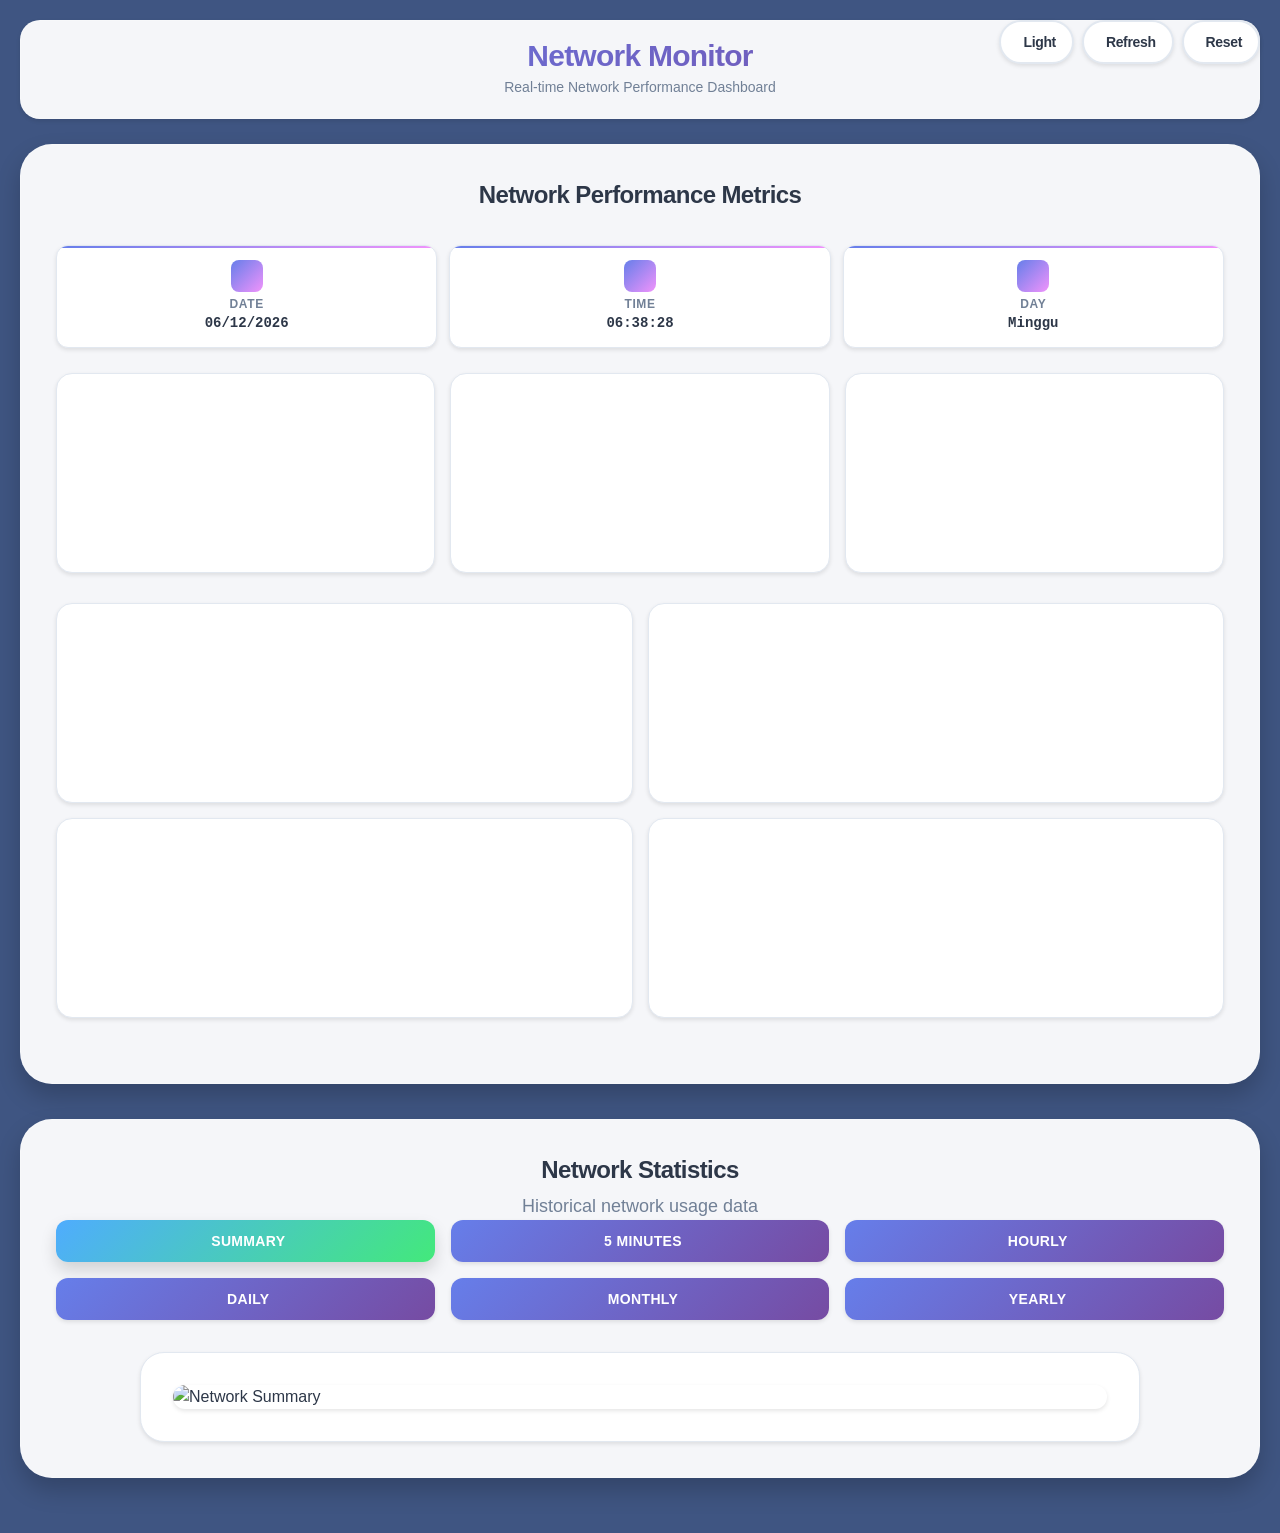
==== files/www/netdata.html @ 9eaab771 "XIDZs-WRT" ====
<!DOCTYPE html>
<html lang="en">
<head>
  <title>Network Monitor</title>
  <meta charset="utf-8">
  <meta name="viewport" content="width=device-width, initial-scale=1">
  <meta name="apple-mobile-web-app-capable" content="yes">
  
  <!-- External Resources -->
  <link rel="stylesheet" href="/www/netmon/css/all.min.css">
  <script src="http://192.168.1.1:19999/dashboard.js"></script>
  <script>var netdataTheme='white',netdataPrepCallback=function(){NETDATA.requiredCSS=[]}</script>

<style>
/* CSS Variables & Base */
:root{
  --p:#667eea;--s:#764ba2;--a:#f093fb;--g:#10b981;--w:#f59e0b;--d:#ef4444;
  --sh:0 2px 4px rgba(0,0,0,.1);--shl:0 8px 16px rgba(0,0,0,.15);--shx:0 12px 24px rgba(0,0,0,.2);
  --bg:#3F5582;--bg2:rgba(255,255,255,.95);--bg3:#fff;
  --t1:#2d3748;--t2:#718096;--t3:#a0aec0;--b1:#e2e8f0;--b2:rgba(255,255,255,.2);
  
  /* Rounded Corners Variables */
  --radius-xs:6px;--radius-sm:8px;--radius-md:12px;--radius-lg:16px;--radius-xl:20px;--radius-2xl:24px;--radius-3xl:32px;--radius-full:50px;
  
  /* Typography Variables */
  --font-display:'Inter','SF Pro Display',-apple-system,BlinkMacSystemFont,'Segoe UI',Roboto,'Helvetica Neue',Arial,sans-serif;
  --font-body:'Inter','SF Pro Text',-apple-system,BlinkMacSystemFont,'Segoe UI',Roboto,'Helvetica Neue',Arial,sans-serif;
  --font-mono:'JetBrains Mono','SF Mono',Monaco,'Cascadia Code','Roboto Mono','Courier New',monospace;
  --text-xs:.75rem;--text-sm:.875rem;--text-base:1rem;--text-lg:1.125rem;--text-xl:1.25rem;--text-2xl:1.5rem;--text-3xl:1.875rem;--text-4xl:2.25rem;
  --line-xs:1;--line-sm:1.25;--line-base:1.5;--line-lg:1.75;--line-xl:1.8;
  --weight-light:300;--weight-normal:400;--weight-medium:500;--weight-semibold:600;--weight-bold:700;--weight-black:900;
  --letter-tight:-.025em;--letter-normal:0;--letter-wide:.025em;--letter-wider:.05em;--letter-widest:.1em;
}

[data-theme="dark"]{
  --bg:#1a202c;--bg2:rgba(45,55,72,.95);--bg3:#2d3748;--t1:#f7fafc;--t2:#e2e8f0;--t3:#a0aec0;--b1:#4a5568;--b2:rgba(255,255,255,.1);
  --sh:0 2px 4px rgba(0,0,0,.3);--shl:0 8px 16px rgba(0,0,0,.4);--shx:0 12px 24px rgba(0,0,0,.5);
}

[data-theme="ocean"]{
  --bg:#0f172a;--bg2:rgba(15,23,42,.95);--bg3:#1e293b;--t1:#e2e8f0;--t2:#94a3b8;--t3:#64748b;--b1:#334155;--b2:rgba(59,130,246,.1);
  --sh:0 2px 4px rgba(0,0,0,.4);--shl:0 8px 16px rgba(0,0,0,.5);--shx:0 12px 24px rgba(0,0,0,.6);
  --p:#3b82f6;--s:#06b6d4;--a:#0ea5e9;--g:#22d3ee;--w:#f59e0b;--d:#ef4444;
}

[data-theme="purple"]{
  --bg:#1e1b4b;--bg2:rgba(30,27,75,.95);--bg3:#312e81;--t1:#f8fafc;--t2:#c7d2fe;--t3:#a5b4fc;--b1:#4338ca;--b2:rgba(139,92,246,.1);
  --sh:0 2px 4px rgba(0,0,0,.4);--shl:0 8px 16px rgba(0,0,0,.5);--shx:0 12px 24px rgba(0,0,0,.6);
  --p:#8b5cf6;--s:#a855f7;--a:#c084fc;--g:#10b981;--w:#f59e0b;--d:#ef4444;
}

[data-theme="sunset"]{
  --bg:#451a03;--bg2:rgba(69,26,3,.95);--bg3:#7c2d12;--t1:#fed7aa;--t2:#fdba74;--t3:#fb923c;--b1:#ea580c;--b2:rgba(251,146,60,.1);
  --sh:0 2px 4px rgba(0,0,0,.4);--shl:0 8px 16px rgba(0,0,0,.5);--shx:0 12px 24px rgba(0,0,0,.6);
  --p:#f97316;--s:#ea580c;--a:#fb923c;--g:#22c55e;--w:#fbbf24;--d:#dc2626;
}

[data-theme="forest"]{
  --bg:#14532d;--bg2:rgba(20,83,45,.95);--bg3:#166534;--t1:#dcfce7;--t2:#bbf7d0;--t3:#86efac;--b1:#22c55e;--b2:rgba(34,197,94,.1);
  --sh:0 2px 4px rgba(0,0,0,.4);--shl:0 8px 16px rgba(0,0,0,.5);--shx:0 12px 24px rgba(0,0,0,.6);
  --p:#22c55e;--s:#16a34a;--a:#4ade80;--g:#15803d;--w:#eab308;--d:#dc2626;
}

@media(prefers-color-scheme:dark){:root:not([data-theme="light"]){
  --bg:#1a202c;--bg2:rgba(45,55,72,.95);--bg3:#2d3748;--t1:#f7fafc;--t2:#e2e8f0;--t3:#a0aec0;--b1:#4a5568;--b2:rgba(255,255,255,.1);
  --sh:0 2px 4px rgba(0,0,0,.3);--shl:0 8px 16px rgba(0,0,0,.4);--shx:0 12px 24px rgba(0,0,0,.5);
}}

*{margin:0;padding:0;box-sizing:border-box}
body{font:var(--weight-normal) var(--text-base)/var(--line-base) var(--font-body);background:var(--bg);min-height:100vh;color:var(--t1);transition:background .3s,color .3s;letter-spacing:var(--letter-normal)}
.container{max-width:1400px;margin:0 auto;padding:20px}

/* Controls */
.top-ctrl{position:fixed;top:20px;right:20px;z-index:1000;display:flex;gap:8px}
.btn{background:var(--bg3);border:2px solid var(--b1);border-radius:var(--radius-full);padding:12px 16px;cursor:pointer;
box-shadow:var(--sh);backdrop-filter:blur(20px);transition:all .15s;display:flex;align-items:center;gap:6px;
font:var(--weight-semibold) var(--text-sm) var(--font-body);color:var(--t1);user-select:none;letter-spacing:var(--letter-tight)}
.btn:hover{transform:translateY(-2px);box-shadow:var(--shl);background:var(--p);color:#fff;border-color:var(--p)}
.btn:active{transform:translateY(0);transition:all .1s}
.btn.ref:hover{background:var(--g);border-color:var(--g)}
.btn.rst:hover{background:var(--d);border-color:var(--d)}
.btn.loading{pointer-events:none;opacity:.7}
.btn i{font-size:1rem;transition:transform .2s}
.btn:hover .fa-moon,.btn:hover .fa-sun,.btn:hover .fa-palette,.btn:hover .fa-water,.btn:hover .fa-gem,.btn:hover .fa-mountain,.btn:hover .fa-tree{transform:rotate(180deg)}
.btn:hover .fa-sync-alt,.btn.loading .fa-sync-alt{transform:rotate(360deg)}
.btn:hover .fa-trash-alt,.btn.loading .fa-trash-alt{transform:scale(1.2)}

/* Notification Toast */
.toast{position:fixed;top:80px;right:20px;z-index:2000;background:var(--bg3);border-radius:var(--radius-md);padding:16px 20px;
box-shadow:var(--shx);border:1px solid var(--b1);backdrop-filter:blur(20px);transition:all .3s;
transform:translateX(400px);opacity:0;pointer-events:none;display:flex;align-items:center;gap:10px;
font:var(--weight-semibold) var(--text-sm) var(--font-body);min-width:250px;letter-spacing:var(--letter-tight)}
.toast.show{transform:translateX(0);opacity:1;pointer-events:auto}
.toast.success{border-color:var(--g);color:var(--g)}
.toast.error{border-color:var(--d);color:var(--d)}
.toast i{font-size:1.1rem}

/* Layout */
.header{text-align:center;margin-bottom:25px;padding:20px 12px;background:var(--bg2);backdrop-filter:blur(20px);
border-radius:var(--radius-xl);box-shadow:var(--sh);border:1px solid var(--b2);transition:all .3s}
.header h1{font:var(--weight-bold) var(--text-3xl)/var(--line-xs) var(--font-display);margin-bottom:6px;
letter-spacing:var(--letter-tight);background:linear-gradient(135deg,var(--p),var(--s));-webkit-background-clip:text;-webkit-text-fill-color:transparent}
.header .subtitle{font-size:var(--text-sm);color:var(--t2);font-family:var(--font-body);letter-spacing:var(--letter-normal)}
.section{background:var(--bg2);backdrop-filter:blur(20px);border-radius:var(--radius-3xl);padding:35px;margin-bottom:35px;
box-shadow:var(--shx);border:1px solid var(--b2);transition:all .3s}
.title{text-align:center;font:var(--weight-semibold) var(--text-2xl)/var(--line-sm) var(--font-display);
color:var(--t1);margin-bottom:35px;letter-spacing:var(--letter-tight)}
.title.stats{margin-bottom:8px}
.subtitle{color:var(--t2);font-size:var(--text-lg);text-align:center;font-family:var(--font-body);letter-spacing:var(--letter-normal)}

/* Grids */
.grid-info{display:grid;grid-template-columns:repeat(3,1fr);gap:12px;margin-bottom:25px}
.grid-charts{display:grid;grid-template-columns:repeat(3,1fr);gap:15px;margin-bottom:30px}
.grid-charts2{display:grid;grid-template-columns:repeat(2,1fr);gap:15px;margin-bottom:30px}
.grid-btns{display:grid;grid-template-columns:repeat(3,1fr);gap:16px;margin-bottom:32px}

/* Chart Containers */
.chart{background:var(--bg3);border-radius:var(--radius-lg);padding:12px;box-shadow:var(--sh);border:1px solid var(--b1);
transition:all .2s;min-height:200px;display:flex;flex-direction:column;justify-content:center}
.chart:hover{transform:translateY(-2px);box-shadow:var(--shl)}
.info{background:var(--bg3);border-radius:var(--radius-md);padding:14px;box-shadow:var(--sh);border:1px solid var(--b1);
transition:all .2s;min-height:100px;display:flex;flex-direction:column;justify-content:center;align-items:center;
text-align:center;position:relative;overflow:hidden}
.info::before{content:'';position:absolute;top:0;left:0;right:0;height:2px;background:linear-gradient(90deg,var(--p),var(--a));border-radius:var(--radius-xs) var(--radius-xs) 0 0}
.info:hover{transform:translateY(-1px);box-shadow:var(--shl)}
.info-icon{width:32px;height:32px;border-radius:var(--radius-sm);display:flex;align-items:center;justify-content:center;
margin-bottom:6px;color:#fff;font-size:13px;transition:all .2s;background:linear-gradient(135deg,var(--p),var(--a))}
.info-title{font:var(--weight-semibold) var(--text-xs)/var(--line-xs) var(--font-body);color:var(--t2);
text-transform:uppercase;letter-spacing:var(--letter-wider);margin-bottom:5px}
.info-value{font:var(--weight-semibold) var(--text-sm)/var(--line-sm) var(--font-mono);color:var(--t1);transition:all .2s;letter-spacing:var(--letter-normal)}

/* Buttons */
.chart-btn{background:linear-gradient(135deg,var(--p),var(--s));color:#fff;border:none;padding:14px 18px;
border-radius:var(--radius-md);cursor:pointer;font:var(--weight-semibold) var(--text-sm)/var(--line-xs) var(--font-body);
text-transform:uppercase;letter-spacing:var(--letter-wide);transition:all .15s;box-shadow:var(--sh);position:relative;overflow:hidden;
display:flex;align-items:center;justify-content:center;gap:6px;user-select:none}
.chart-btn::before{content:'';position:absolute;top:0;left:-100%;width:100%;height:100%;
background:linear-gradient(90deg,transparent,rgba(255,255,255,.2),transparent);transition:left .3s}
.chart-btn:hover::before{left:100%}
.chart-btn:hover{transform:translateY(-2px);box-shadow:var(--shl)}
.chart-btn:active{transform:translateY(0);transition:all .1s}
.chart-btn.active{background:linear-gradient(135deg,#4facfe,#43e97b);box-shadow:var(--shl)}

/* Image Container */
.img-cnt{position:relative;width:100%;background:var(--bg3);border-radius:var(--radius-2xl);box-shadow:var(--sh);
border:1px solid var(--b1);overflow:hidden;transition:all .2s;padding:28px;margin:0 auto}
.chart-img{display:none;width:100%;height:auto;border-radius:var(--radius-lg);box-shadow:var(--sh);transition:all .2s;object-fit:contain}
.chart-img:hover{transform:scale(1.01)}
.img-cnt::before{content:'';position:absolute;top:50%;left:50%;width:35px;height:35px;margin:-17.5px 0 0 -17.5px;
border:3px solid rgba(102,126,234,.3);border-top-color:var(--p);border-radius:var(--radius-full);animation:spin .8s linear infinite;
opacity:0;pointer-events:none;z-index:1;transition:opacity .1s}
.img-cnt.loading::before{opacity:1}
@keyframes spin{to{transform:rotate(360deg)}}

/* Responsive */
@media(max-width:320px){
.top-ctrl{top:10px;right:10px;gap:4px;flex-wrap:wrap}
.btn{padding:6px 8px;font-size:var(--text-xs);border-radius:var(--radius-2xl)}
.toast{top:60px;right:10px;padding:10px 14px;font-size:var(--text-xs);min-width:200px;border-radius:var(--radius-sm)}
.container{padding:10px}
.header{padding:10px 6px;border-radius:var(--radius-md)}
.header h1{font-size:var(--text-lg)}
.header .subtitle{font-size:var(--text-xs)}
.section{padding:16px;border-radius:var(--radius-lg)}
.grid-info{gap:3px;margin-bottom:10px}
.info{padding:6px;min-height:55px;border-radius:var(--radius-xs)}
.info-icon{width:18px;height:18px;font-size:8px;margin-bottom:2px;border-radius:var(--radius-xs)}
.info-title{font-size:.5rem;margin-bottom:1px}
.info-value{font-size:var(--text-xs)}
.grid-charts,.grid-charts2,.grid-btns{gap:4px}
.chart{padding:4px;min-height:100px;border-radius:var(--radius-sm)}
.chart-btn{padding:6px 3px;font-size:.55rem;border-radius:var(--radius-xs)}
.img-cnt{padding:8px;margin:6px auto;border-radius:var(--radius-sm)}
.chart-img{max-height:200px;border-radius:var(--radius-xs)}
}

@media(min-width:321px) and (max-width:480px){
.top-ctrl{top:12px;right:12px;gap:6px;flex-wrap:wrap}
.btn{padding:8px 10px;font-size:var(--text-xs);border-radius:var(--radius-3xl)}
.toast{top:70px;right:12px;padding:12px 16px;font-size:var(--text-sm);min-width:220px;border-radius:var(--radius-md)}
.container{padding:10px}
.header{padding:12px 6px;border-radius:var(--radius-lg)}
.header h1{font-size:var(--text-xl)}
.header .subtitle{font-size:var(--text-xs)}
.section{padding:18px;border-radius:var(--radius-xl)}
.grid-info{gap:5px;margin-bottom:14px}
.info{padding:8px;min-height:65px;border-radius:var(--radius-sm)}
.info-icon{width:22px;height:22px;font-size:9px;margin-bottom:3px;border-radius:var(--radius-xs)}
.info-title{font-size:.55rem;margin-bottom:2px}
.info-value{font-size:var(--text-sm)}
.grid-charts,.grid-charts2,.grid-btns{gap:6px}
.chart{padding:6px;min-height:120px;border-radius:var(--radius-md)}
.chart-btn{padding:8px 6px;font-size:.65rem;border-radius:var(--radius-sm)}
.img-cnt{padding:12px;margin:10px auto;border-radius:var(--radius-lg)}
.chart-img{max-height:250px;border-radius:var(--radius-sm)}
.chart-img:hover{transform:none}
}

@media(min-width:481px) and (max-width:767px){
.img-cnt{padding:16px;margin:12px auto;border-radius:var(--radius-xl)}
.chart-img{max-height:300px;border-radius:var(--radius-md)}
}

@media(min-width:768px) and (max-width:991px){
.img-cnt{padding:20px;max-width:650px;border-radius:var(--radius-xl)}
.chart-img{max-height:400px;border-radius:var(--radius-lg)}
}

@media(min-width:992px) and (max-width:1199px){
.img-cnt{padding:26px;max-width:850px;border-radius:var(--radius-2xl)}
.chart-img{max-height:450px;border-radius:var(--radius-lg)}
}

@media(min-width:1200px){
.img-cnt{padding:32px;max-width:1000px;border-radius:var(--radius-2xl)}
.chart-img{max-height:550px;border-radius:var(--radius-lg)}
}

@media(max-width:768px){
.container{padding:14px}
.header{padding:14px 8px;border-radius:var(--radius-lg)}
.header h1{font-size:var(--text-xl)}
.header .subtitle{font-size:var(--text-xs)}
.section{padding:20px;border-radius:var(--radius-xl)}
.title{font-size:var(--text-xl);margin-bottom:20px}
.grid-info{gap:6px;margin-bottom:16px}
.info{padding:10px;min-height:80px;border-radius:var(--radius-sm)}
.info-icon{width:26px;height:26px;font-size:11px;margin-bottom:4px;border-radius:var(--radius-xs)}
.info-title{font-size:var(--text-xs);margin-bottom:3px}
.info-value{font-size:var(--text-sm)}
.grid-charts,.grid-btns{gap:10px}
.grid-charts2{gap:10px}
.chart{padding:8px;min-height:150px;border-radius:var(--radius-md)}
.chart-btn{padding:10px 12px;font-size:var(--text-xs);border-radius:var(--radius-sm)}
}
</style>
</head>

<body>
  <div class="container">
    <div class="top-ctrl">
      <button class="btn" id="t"><i class="fas fa-palette" id="i"></i><span id="x">Theme</span></button>
      <button class="btn ref" id="r"><i class="fas fa-sync-alt"></i><span>Refresh</span></button>
      <button class="btn rst" id="reset"><i class="fas fa-trash-alt"></i><span>Reset</span></button>
    </div>

    <div class="toast" id="toast">
      <i id="toastIcon"></i>
      <span id="toastMsg"></span>
    </div>

    <header class="header">
      <h1><i class="fas fa-network-wired"></i> Network Monitor</h1>
      <p class="subtitle">Real-time Network Performance Dashboard</p>
    </header>

    <section class="section">
      <h2 class="title"><i class="fas fa-chart-line"></i> Network Performance Metrics</h2>
      
      <div class="grid-info">
        <div class="info">
          <div class="info-icon"><i class="fas fa-calendar-day"></i></div>
          <div class="info-title">Date</div>
          <div id="d" class="info-value">Loading...</div>
        </div>
        <div class="info">
          <div class="info-icon"><i class="fas fa-clock"></i></div>
          <div class="info-title">Time</div>
          <div id="c" class="info-value">Loading...</div>
        </div>
        <div class="info">
          <div class="info-icon"><i class="fas fa-calendar-alt"></i></div>
          <div class="info-title">Day</div>
          <div id="y" class="info-value">Loading...</div>
        </div>
      </div>
      
      <div class="grid-charts">
        <div class="chart">
          <div data-netdata="net.eth1" data-title="MODEM" data-chart-library="gauge" data-after="-100" data-width="100%" data-points="720" data-gauge-generate-gradient="[0,5,10,60,100]" data-gauge-gradient-percent-color-0="#fa709a" data-gauge-gradient-percent-color-5="#fa709a" data-gauge-gradient-percent-color-10="#f093fb" data-gauge-gradient-percent-color-60="#4facfe" data-gauge-gradient-percent-color-100="#43e97b" data-colors="#667eea"></div>
        </div>
        <div class="chart">
          <div data-netdata="net.br-lan" data-title="LAN" data-chart-library="easypiechart" data-after="-150" data-width="100%" data-points="720" data-colors="#4facfe"></div>
        </div>
        <div class="chart">
          <div data-netdata="net.usb0" data-title="HP" data-chart-library="gauge" data-after="-100" data-width="100%" data-points="720" data-gauge-generate-gradient="[0,5,10,60,100]" data-gauge-gradient-percent-color-0="#fa709a" data-gauge-gradient-percent-color-5="#fa709a" data-gauge-gradient-percent-color-10="#f093fb" data-gauge-gradient-percent-color-60="#4facfe" data-gauge-gradient-percent-color-100="#43e97b" data-colors="#43e97b"></div>
        </div>
      </div>

      <div class="grid-charts2">
        <div class="chart">
          <div data-netdata="system.net" data-dimensions="received" data-chart-library="easypiechart" data-title="DATA RECEIVED" data-width="100%" data-points="720" data-common-units="system.net.mainhead" data-colors="#4facfe"></div>
        </div>
        <div class="chart">
          <div data-netdata="system.cpu" data-chart-library="easypiechart" data-title="CPU USAGE" data-units="%" data-easypiechart-max-value="100" data-width="100%" data-points="720" data-colors="#f093fb"></div>
        </div>
        <div class="chart">
          <div data-netdata="system.ram" data-dimensions="used|buffers|active|wired" data-append-options="percentage" data-chart-library="easypiechart" data-title="RAM USAGE" data-units="%" data-easypiechart-max-value="100" data-width="100%" data-points="720" data-colors="#43e97b"></div>
        </div>
        <div class="chart">
          <div data-netdata="system.net" data-dimensions="sent" data-chart-library="easypiechart" data-title="DATA SENT" data-width="100%" data-points="720" data-common-units="system.net.mainhead" data-colors="#667eea"></div>
        </div>
      </div>
    </section>

    <section class="section">
      <div class="stats-header">
        <h2 class="title stats"><i class="fas fa-chart-bar"></i> Network Statistics</h2>
        <p class="subtitle">Historical network usage data</p>
      </div>
      
      <div class="grid-btns">
        <button class="chart-btn active" data-chart="summary"><i class="fas fa-chart-pie"></i> Summary</button>
        <button class="chart-btn" data-chart="minutes"><i class="fas fa-stopwatch"></i> 5 Minutes</button>
        <button class="chart-btn" data-chart="hourly"><i class="fas fa-clock"></i> Hourly</button>
        <button class="chart-btn" data-chart="daily"><i class="fas fa-calendar-day"></i> Daily</button>
        <button class="chart-btn" data-chart="monthly"><i class="fas fa-calendar-alt"></i> Monthly</button>
        <button class="chart-btn" data-chart="yearly"><i class="fas fa-calendar"></i> Yearly</button>
      </div>
      
      <div class="img-cnt" id="m">
        <img id="summary" class="chart-img" src="/vnstati/br-lan_vnstat_s.png" alt="Network Summary" style="display:block">
        <img id="minutes" class="chart-img" src="/vnstati/br-lan_vnstat_5.png" alt="5 Minutes Stats">
        <img id="hourly" class="chart-img" src="/vnstati/br-lan_vnstat_h.png" alt="Hourly Stats">
        <img id="daily" class="chart-img" src="/vnstati/br-lan_vnstat_d.png" alt="Daily Stats">
        <img id="monthly" class="chart-img" src="/vnstati/br-lan_vnstat_m.png" alt="Monthly Stats">
        <img id="yearly" class="chart-img" src="/vnstati/br-lan_vnstat_y.png" alt="Yearly Stats">
      </div>
    </section>
  </div>

<script>
// Fast DOM & Cache
const $=id=>document.getElementById(id),$$=s=>document.querySelectorAll(s);
const E={t:$('i'),tx:$('x'),r:$('r'),rst:$('reset'),toast:$('toast'),toastIcon:$('toastIcon'),toastMsg:$('toastMsg'),
d:$('d'),c:$('c'),y:$('y'),m:$('m'),imgs:$$('.chart-img'),btns:$$('.chart-btn')};

// Theme Manager
const T=(()=>{
const themes=['light','dark','ocean','purple','sunset','forest'];
const themeNames=['Light','Dark','Ocean','Purple','Sunset','Forest'];
const themeIcons=['fa-sun','fa-moon','fa-water','fa-gem','fa-mountain','fa-tree'];
let cur=localStorage.theme||(matchMedia('(prefers-color-scheme: dark)').matches?'dark':'light');
return{
apply:()=>{
document.documentElement.setAttribute('data-theme',cur);
localStorage.theme=cur;
const idx=themes.indexOf(cur);
E.t.className=`fas ${themeIcons[idx]}`;
E.tx.textContent=themeNames[idx];
},
toggle:()=>{
const idx=themes.indexOf(cur);
cur=themes[(idx+1)%themes.length];
T.apply();
}
}
})();

// DateTime Manager
const D=(()=>{
const days=['Minggu','Senin','Selasa','Rabu','Kamis','Jumat','Sabtu'];
const pad=n=>n<10?'0'+n:n;
return()=>{
const now=new Date(),h=now.getHours(),m=now.getMinutes(),s=now.getSeconds();
const date=now.getDate(),month=now.getMonth()+1,year=now.getFullYear();
E.c.textContent=`${pad(h)}:${pad(m)}:${pad(s)}`;
E.d.textContent=`${pad(date)}/${pad(month)}/${year}`;
E.y.textContent=days[now.getDay()];
}
})();

// Chart Manager
const C={
cur:'summary',
show:type=>{
if(type===C.cur)return;
const img=$(type);
if(!img)return;
E.m.classList.add('loading');
$(C.cur).style.display='none';
const show=()=>{
img.style.display='block';
E.m.classList.remove('loading');
C.cur=type;
};
img.complete&&img.naturalHeight>0?show():(img.onload=img.onerror=show,img.src.includes('?')||(img.src+='?t='+Date.now()));
},
refresh:()=>{
const img=$(C.cur);
if(!img)return;
E.r.classList.add('loading');
E.m.classList.add('loading');
const t=Date.now(),src=img.src.split('?')[0];
const done=()=>{
E.r.classList.remove('loading');
E.m.classList.remove('loading');
img.onload=img.onerror=null;
};
img.onload=img.onerror=done;
img.src=`${src}?t=${t}`;
setTimeout(()=>E.r.classList.contains('loading')&&done(),3000);
}
};

// Toast Manager
const Toast={
show:(type,msg)=>{
E.toast.className=`toast ${type}`;
E.toastIcon.className=`fas ${type==='success'?'fa-check-circle':'fa-exclamation-circle'}`;
E.toastMsg.textContent=msg;
E.toast.classList.add('show');
setTimeout(()=>E.toast.classList.remove('show'),3000);
}
};

// Reset Manager
const R={
exec:async()=>{
if(E.rst.classList.contains('loading'))return;
E.rst.classList.add('loading');
E.m.classList.add('loading');
try{
const res=await fetch('/cgi-bin/reset-vnstat.sh',{method:'POST'});
if(res.ok){
Toast.show('success','Reset Database Success');
setTimeout(()=>{
const t=Date.now();
E.imgs.forEach(img=>img.src=img.src.split('?')[0]+'?t='+t);
E.rst.classList.remove('loading');
E.m.classList.remove('loading');
},5000);
}else throw new Error('Reset failed');
}catch(e){
console.error('Reset error:',e);
E.rst.classList.remove('loading');
E.m.classList.remove('loading');
Toast.show('error','Reset failed. Please try again.');
}
}
};

// Event Handlers
const handleTheme=e=>{e.preventDefault();T.toggle()};
const handleRefresh=e=>{e.preventDefault();!E.r.classList.contains('loading')&&C.refresh()};
const handleReset=e=>{e.preventDefault();R.exec()};
const handleChart=e=>{
e.preventDefault();
const btn=e.target.closest('.chart-btn');
if(!btn||btn.classList.contains('active'))return;
E.btns.forEach(b=>b.classList.remove('active'));
btn.classList.add('active');
C.show(btn.dataset.chart);
};
const handleKey=e=>{
if(e.ctrlKey&&e.key==='t')e.preventDefault(),T.toggle();
else if(e.ctrlKey&&e.key==='r')e.preventDefault(),C.refresh();
};

// Preload
const preload=()=>['/vnstati/br-lan_vnstat_s.png','/vnstati/br-lan_vnstat_5.png',
'/vnstati/br-lan_vnstat_h.png','/vnstati/br-lan_vnstat_d.png','/vnstati/br-lan_vnstat_m.png',
'/vnstati/br-lan_vnstat_y.png'].forEach(url=>{const img=new Image();img.src=url});

// Initialize
const init=()=>{
T.apply();
matchMedia('(prefers-color-scheme: dark)').onchange=e=>!localStorage.theme&&(T.cur=e.matches?'dark':'light',T.apply());
D();setInterval(D,1000);
$('t').onclick=handleTheme;$('r').onclick=handleRefresh;$('reset').onclick=handleReset;
document.querySelector('.grid-btns').onclick=handleChart;document.onkeydown=handleKey;
setTimeout(preload,60);C.cur='summary';
};

document.readyState==='loading'?document.addEventListener('DOMContentLoaded',init):init();
</script>
</body>
</html>
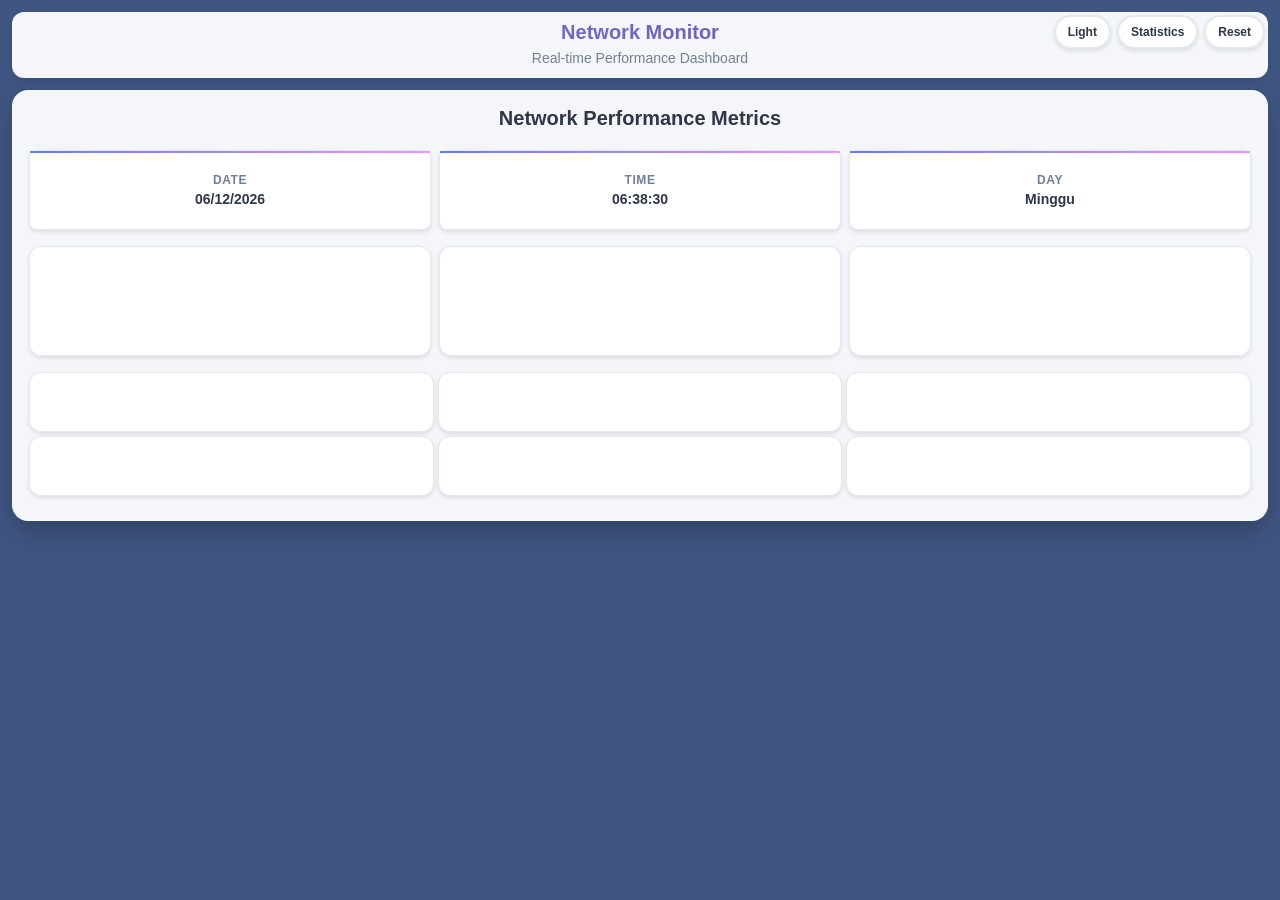
==== commit 38540e86: "update netdata.html" ====
--- a/files/www/netdata.html
+++ b/files/www/netdata.html
@@ -18,18 +18,9 @@
   --sh:0 2px 4px rgba(0,0,0,.1);--shl:0 8px 16px rgba(0,0,0,.15);--shx:0 12px 24px rgba(0,0,0,.2);
   --bg:#3F5582;--bg2:rgba(255,255,255,.95);--bg3:#fff;
   --t1:#2d3748;--t2:#718096;--t3:#a0aec0;--b1:#e2e8f0;--b2:rgba(255,255,255,.2);
-  
-  /* Rounded Corners Variables */
-  --radius-xs:6px;--radius-sm:8px;--radius-md:12px;--radius-lg:16px;--radius-xl:20px;--radius-2xl:24px;--radius-3xl:32px;--radius-full:50px;
-  
-  /* Typography Variables */
-  --font-display:'Inter','SF Pro Display',-apple-system,BlinkMacSystemFont,'Segoe UI',Roboto,'Helvetica Neue',Arial,sans-serif;
-  --font-body:'Inter','SF Pro Text',-apple-system,BlinkMacSystemFont,'Segoe UI',Roboto,'Helvetica Neue',Arial,sans-serif;
-  --font-mono:'JetBrains Mono','SF Mono',Monaco,'Cascadia Code','Roboto Mono','Courier New',monospace;
-  --text-xs:.75rem;--text-sm:.875rem;--text-base:1rem;--text-lg:1.125rem;--text-xl:1.25rem;--text-2xl:1.5rem;--text-3xl:1.875rem;--text-4xl:2.25rem;
-  --line-xs:1;--line-sm:1.25;--line-base:1.5;--line-lg:1.75;--line-xl:1.8;
-  --weight-light:300;--weight-normal:400;--weight-medium:500;--weight-semibold:600;--weight-bold:700;--weight-black:900;
-  --letter-tight:-.025em;--letter-normal:0;--letter-wide:.025em;--letter-wider:.05em;--letter-widest:.1em;
+  --radius-sm:8px;--radius-md:12px;--radius-lg:16px;--radius-xl:20px;--radius-2xl:24px;--radius-3xl:32px;
+  --font-body:'Inter',-apple-system,BlinkMacSystemFont,'Segoe UI',Roboto,Arial,sans-serif;
+  --text-xs:.75rem;--text-sm:.875rem;--text-base:1rem;--text-lg:1.125rem;--text-xl:1.25rem;--text-2xl:1.5rem;--text-3xl:1.875rem;
 }
 
 [data-theme="dark"]{
@@ -45,434 +36,510 @@
 
 [data-theme="purple"]{
   --bg:#1e1b4b;--bg2:rgba(30,27,75,.95);--bg3:#312e81;--t1:#f8fafc;--t2:#c7d2fe;--t3:#a5b4fc;--b1:#4338ca;--b2:rgba(139,92,246,.1);
-  --sh:0 2px 4px rgba(0,0,0,.4);--shl:0 8px 16px rgba(0,0,0,.5);--shx:0 12px 24px rgba(0,0,0,.6);
-  --p:#8b5cf6;--s:#a855f7;--a:#c084fc;--g:#10b981;--w:#f59e0b;--d:#ef4444;
+  --p:#8b5cf6;--s:#a855f7;--a:#c084fc;
 }
 
 [data-theme="sunset"]{
   --bg:#451a03;--bg2:rgba(69,26,3,.95);--bg3:#7c2d12;--t1:#fed7aa;--t2:#fdba74;--t3:#fb923c;--b1:#ea580c;--b2:rgba(251,146,60,.1);
-  --sh:0 2px 4px rgba(0,0,0,.4);--shl:0 8px 16px rgba(0,0,0,.5);--shx:0 12px 24px rgba(0,0,0,.6);
   --p:#f97316;--s:#ea580c;--a:#fb923c;--g:#22c55e;--w:#fbbf24;--d:#dc2626;
 }
 
 [data-theme="forest"]{
   --bg:#14532d;--bg2:rgba(20,83,45,.95);--bg3:#166534;--t1:#dcfce7;--t2:#bbf7d0;--t3:#86efac;--b1:#22c55e;--b2:rgba(34,197,94,.1);
-  --sh:0 2px 4px rgba(0,0,0,.4);--shl:0 8px 16px rgba(0,0,0,.5);--shx:0 12px 24px rgba(0,0,0,.6);
   --p:#22c55e;--s:#16a34a;--a:#4ade80;--g:#15803d;--w:#eab308;--d:#dc2626;
 }
 
-@media(prefers-color-scheme:dark){:root:not([data-theme="light"]){
+@media(prefers-color-scheme:dark){:root:not([data-theme]){
   --bg:#1a202c;--bg2:rgba(45,55,72,.95);--bg3:#2d3748;--t1:#f7fafc;--t2:#e2e8f0;--t3:#a0aec0;--b1:#4a5568;--b2:rgba(255,255,255,.1);
-  --sh:0 2px 4px rgba(0,0,0,.3);--shl:0 8px 16px rgba(0,0,0,.4);--shx:0 12px 24px rgba(0,0,0,.5);
 }}
 
 *{margin:0;padding:0;box-sizing:border-box}
-body{font:var(--weight-normal) var(--text-base)/var(--line-base) var(--font-body);background:var(--bg);min-height:100vh;color:var(--t1);transition:background .3s,color .3s;letter-spacing:var(--letter-normal)}
-.container{max-width:1400px;margin:0 auto;padding:20px}
+body{font:400 1rem/1.5 var(--font-body);background:var(--bg);min-height:100vh;color:var(--t1);transition:background .3s,color .3s}
+.container{max-width:1400px;margin:0 auto;padding:12px}
+
+/* SIMPLE BLUR OVERLAY */
+.blur-overlay{
+  position:fixed;top:0;left:0;width:100%;height:100%;backdrop-filter:blur(8px);
+  background:rgba(0,0,0,0.3);z-index:998;opacity:0;visibility:hidden;
+  transition:opacity .3s,visibility .3s;
+}
+.blur-overlay.active{opacity:1;visibility:visible}
+
+body.stats-open .main-content{filter:blur(4px);transition:filter .3s}
 
 /* Controls */
-.top-ctrl{position:fixed;top:20px;right:20px;z-index:1000;display:flex;gap:8px}
-.btn{background:var(--bg3);border:2px solid var(--b1);border-radius:var(--radius-full);padding:12px 16px;cursor:pointer;
-box-shadow:var(--sh);backdrop-filter:blur(20px);transition:all .15s;display:flex;align-items:center;gap:6px;
-font:var(--weight-semibold) var(--text-sm) var(--font-body);color:var(--t1);user-select:none;letter-spacing:var(--letter-tight)}
-.btn:hover{transform:translateY(-2px);box-shadow:var(--shl);background:var(--p);color:#fff;border-color:var(--p)}
-.btn:active{transform:translateY(0);transition:all .1s}
-.btn.ref:hover{background:var(--g);border-color:var(--g)}
+.top-ctrl{position:fixed;top:15px;right:15px;z-index:1001;display:flex;gap:6px}
+.btn{
+  background:var(--bg3);border:2px solid var(--b1);border-radius:25px;padding:8px 12px;
+  cursor:pointer;box-shadow:var(--sh);color:var(--t1);font:600 .75rem var(--font-body);
+  transition:all .2s;
+}
+.btn:hover{background:var(--p);color:#fff;border-color:var(--p)}
 .btn.rst:hover{background:var(--d);border-color:var(--d)}
-.btn.loading{pointer-events:none;opacity:.7}
-.btn i{font-size:1rem;transition:transform .2s}
-.btn:hover .fa-moon,.btn:hover .fa-sun,.btn:hover .fa-palette,.btn:hover .fa-water,.btn:hover .fa-gem,.btn:hover .fa-mountain,.btn:hover .fa-tree{transform:rotate(180deg)}
-.btn:hover .fa-sync-alt,.btn.loading .fa-sync-alt{transform:rotate(360deg)}
-.btn:hover .fa-trash-alt,.btn.loading .fa-trash-alt{transform:scale(1.2)}
-
-/* Notification Toast */
-.toast{position:fixed;top:80px;right:20px;z-index:2000;background:var(--bg3);border-radius:var(--radius-md);padding:16px 20px;
-box-shadow:var(--shx);border:1px solid var(--b1);backdrop-filter:blur(20px);transition:all .3s;
-transform:translateX(400px);opacity:0;pointer-events:none;display:flex;align-items:center;gap:10px;
-font:var(--weight-semibold) var(--text-sm) var(--font-body);min-width:250px;letter-spacing:var(--letter-tight)}
-.toast.show{transform:translateX(0);opacity:1;pointer-events:auto}
+.btn.stats:hover,.btn.stats.active{background:var(--g);color:#fff;border-color:var(--g)}
+
+/* Toast */
+.toast{
+  position:fixed;top:65px;right:15px;z-index:2000;background:var(--bg3);
+  border-radius:var(--radius-md);padding:10px 14px;box-shadow:var(--shx);
+  border:1px solid var(--b1);font:600 .75rem var(--font-body);
+  transform:translateX(300px);opacity:0;transition:all .3s;min-width:200px;
+}
+.toast.show{transform:translateX(0);opacity:1}
 .toast.success{border-color:var(--g);color:var(--g)}
 .toast.error{border-color:var(--d);color:var(--d)}
-.toast i{font-size:1.1rem}
-
-/* Layout */
-.header{text-align:center;margin-bottom:25px;padding:20px 12px;background:var(--bg2);backdrop-filter:blur(20px);
-border-radius:var(--radius-xl);box-shadow:var(--sh);border:1px solid var(--b2);transition:all .3s}
-.header h1{font:var(--weight-bold) var(--text-3xl)/var(--line-xs) var(--font-display);margin-bottom:6px;
-letter-spacing:var(--letter-tight);background:linear-gradient(135deg,var(--p),var(--s));-webkit-background-clip:text;-webkit-text-fill-color:transparent}
-.header .subtitle{font-size:var(--text-sm);color:var(--t2);font-family:var(--font-body);letter-spacing:var(--letter-normal)}
-.section{background:var(--bg2);backdrop-filter:blur(20px);border-radius:var(--radius-3xl);padding:35px;margin-bottom:35px;
-box-shadow:var(--shx);border:1px solid var(--b2);transition:all .3s}
-.title{text-align:center;font:var(--weight-semibold) var(--text-2xl)/var(--line-sm) var(--font-display);
-color:var(--t1);margin-bottom:35px;letter-spacing:var(--letter-tight)}
-.title.stats{margin-bottom:8px}
-.subtitle{color:var(--t2);font-size:var(--text-lg);text-align:center;font-family:var(--font-body);letter-spacing:var(--letter-normal)}
+
+/* HEADER YANG DIPERBESAR DENGAN RESPONSIVE */
+.header{
+  text-align:center;margin-bottom:12px;padding:8px 12px;background:var(--bg2);
+  border-radius:var(--radius-md);box-shadow:var(--sh);border:1px solid var(--b2);
+}
+.header h1{
+  font:700 1.25rem var(--font-body);margin-bottom:4px;
+  background:linear-gradient(135deg,var(--p),var(--s));
+  -webkit-background-clip:text;-webkit-text-fill-color:transparent;
+}
+.header .subtitle{font-size:.875rem;color:var(--t2)}
+
+/* SECTION TITLE DIPERBESAR */
+.section{
+  background:var(--bg2);border-radius:var(--radius-lg);padding:16px;
+  margin-bottom:16px;box-shadow:var(--shx);border:1px solid var(--b2);
+}
+.title{
+  text-align:center;font:600 1.25rem var(--font-body);color:var(--t1);margin-bottom:20px;
+}
+.subtitle{color:var(--t2);font-size:1rem;text-align:center}
+
+/* SIMPLE STATS MODAL */
+.stats-modal{
+  position:fixed;top:70px;left:50%;transform:translateX(-50%);
+  width:min(95vw,1200px);max-height:80vh;overflow-y:auto;
+  background:var(--bg2);border-radius:var(--radius-2xl);padding:25px;
+  box-shadow:var(--shx);border:1px solid var(--b2);z-index:999;
+  opacity:0;visibility:hidden;transition:opacity .3s,visibility .3s;
+}
+.stats-modal.show{opacity:1;visibility:visible}
+
+/* Close Button */
+.close-btn{
+  position:absolute;top:12px;right:16px;background:none;border:none;
+  font-size:1.1rem;color:var(--t2);cursor:pointer;padding:6px;
+  border-radius:50%;transition:all .2s;
+}
+.close-btn:hover{color:var(--d);background:rgba(239,68,68,0.1)}
 
 /* Grids */
-.grid-info{display:grid;grid-template-columns:repeat(3,1fr);gap:12px;margin-bottom:25px}
-.grid-charts{display:grid;grid-template-columns:repeat(3,1fr);gap:15px;margin-bottom:30px}
-.grid-charts2{display:grid;grid-template-columns:repeat(2,1fr);gap:15px;margin-bottom:30px}
-.grid-btns{display:grid;grid-template-columns:repeat(3,1fr);gap:16px;margin-bottom:32px}
-
-/* Chart Containers */
-.chart{background:var(--bg3);border-radius:var(--radius-lg);padding:12px;box-shadow:var(--sh);border:1px solid var(--b1);
-transition:all .2s;min-height:200px;display:flex;flex-direction:column;justify-content:center}
-.chart:hover{transform:translateY(-2px);box-shadow:var(--shl)}
-.info{background:var(--bg3);border-radius:var(--radius-md);padding:14px;box-shadow:var(--sh);border:1px solid var(--b1);
-transition:all .2s;min-height:100px;display:flex;flex-direction:column;justify-content:center;align-items:center;
-text-align:center;position:relative;overflow:hidden}
-.info::before{content:'';position:absolute;top:0;left:0;right:0;height:2px;background:linear-gradient(90deg,var(--p),var(--a));border-radius:var(--radius-xs) var(--radius-xs) 0 0}
-.info:hover{transform:translateY(-1px);box-shadow:var(--shl)}
-.info-icon{width:32px;height:32px;border-radius:var(--radius-sm);display:flex;align-items:center;justify-content:center;
-margin-bottom:6px;color:#fff;font-size:13px;transition:all .2s;background:linear-gradient(135deg,var(--p),var(--a))}
-.info-title{font:var(--weight-semibold) var(--text-xs)/var(--line-xs) var(--font-body);color:var(--t2);
-text-transform:uppercase;letter-spacing:var(--letter-wider);margin-bottom:5px}
-.info-value{font:var(--weight-semibold) var(--text-sm)/var(--line-sm) var(--font-mono);color:var(--t1);transition:all .2s;letter-spacing:var(--letter-normal)}
+.grid-info{display:grid;grid-template-columns:repeat(3,1fr);gap:8px;margin-bottom:16px}
+.grid-charts{display:grid;grid-template-columns:repeat(3,1fr);gap:8px;margin-bottom:16px}
+
+/* GRID-CHARTS2 - 3 KOLOM UNTUK SEMUA DEVICE */
+.grid-charts2{display:grid;grid-template-columns:repeat(3,1fr);gap:4px;margin-bottom:8px}
+
+.grid-btns{display:grid;grid-template-columns:repeat(3,1fr);gap:10px;margin-bottom:20px}
+
+/* Charts & Info */
+.chart{
+  background:var(--bg3);border-radius:var(--radius-md);padding:6px;
+  box-shadow:var(--sh);border:1px solid var(--b1);min-height:110px;
+  display:flex;align-items:center;justify-content:center;
+}
+
+/* CHART KHUSUS UNTUK GRID-CHARTS2 DIPERKECIL */
+.grid-charts2 .chart{
+  min-height:60px;padding:3px;
+}
+
+/* INFO CARDS DIPERBESAR */
+.info{
+  background:var(--bg3);border-radius:var(--radius-sm);padding:10px;
+  box-shadow:var(--sh);border:1px solid var(--b1);min-height:80px;
+  display:flex;flex-direction:column;justify-content:center;align-items:center;
+  text-align:center;position:relative;
+}
+.info::before{
+  content:'';position:absolute;top:0;left:0;right:0;height:2px;
+  background:linear-gradient(90deg,var(--p),var(--a));
+}
+.info-title{
+  font:600 .75rem var(--font-body);color:var(--t2);text-transform:uppercase;
+  letter-spacing:.05em;margin-bottom:4px;
+}
+.info-value{font:600 .875rem var(--font-body);color:var(--t1)}
 
 /* Buttons */
-.chart-btn{background:linear-gradient(135deg,var(--p),var(--s));color:#fff;border:none;padding:14px 18px;
-border-radius:var(--radius-md);cursor:pointer;font:var(--weight-semibold) var(--text-sm)/var(--line-xs) var(--font-body);
-text-transform:uppercase;letter-spacing:var(--letter-wide);transition:all .15s;box-shadow:var(--sh);position:relative;overflow:hidden;
-display:flex;align-items:center;justify-content:center;gap:6px;user-select:none}
-.chart-btn::before{content:'';position:absolute;top:0;left:-100%;width:100%;height:100%;
-background:linear-gradient(90deg,transparent,rgba(255,255,255,.2),transparent);transition:left .3s}
-.chart-btn:hover::before{left:100%}
-.chart-btn:hover{transform:translateY(-2px);box-shadow:var(--shl)}
-.chart-btn:active{transform:translateY(0);transition:all .1s}
-.chart-btn.active{background:linear-gradient(135deg,#4facfe,#43e97b);box-shadow:var(--shl)}
+.chart-btn{
+  background:linear-gradient(135deg,var(--p),var(--s));color:#fff;border:none;
+  padding:10px 12px;border-radius:var(--radius-sm);cursor:pointer;
+  font:600 .75rem var(--font-body);text-transform:uppercase;
+  letter-spacing:.05em;box-shadow:var(--sh);transition:all .2s;
+}
+.chart-btn:hover{box-shadow:var(--shl)}
+.chart-btn.active{background:linear-gradient(135deg,#4facfe,#43e97b)}
 
 /* Image Container */
-.img-cnt{position:relative;width:100%;background:var(--bg3);border-radius:var(--radius-2xl);box-shadow:var(--sh);
-border:1px solid var(--b1);overflow:hidden;transition:all .2s;padding:28px;margin:0 auto}
-.chart-img{display:none;width:100%;height:auto;border-radius:var(--radius-lg);box-shadow:var(--sh);transition:all .2s;object-fit:contain}
-.chart-img:hover{transform:scale(1.01)}
-.img-cnt::before{content:'';position:absolute;top:50%;left:50%;width:35px;height:35px;margin:-17.5px 0 0 -17.5px;
-border:3px solid rgba(102,126,234,.3);border-top-color:var(--p);border-radius:var(--radius-full);animation:spin .8s linear infinite;
-opacity:0;pointer-events:none;z-index:1;transition:opacity .1s}
+.img-cnt{
+  position:relative;width:100%;background:var(--bg3);border-radius:var(--radius-lg);
+  box-shadow:var(--sh);border:1px solid var(--b1);padding:16px;margin:0 auto;
+}
+.chart-img{display:none;width:100%;height:auto;border-radius:var(--radius-sm)}
+.img-cnt::before{
+  content:'';position:absolute;top:50%;left:50%;width:25px;height:25px;
+  margin:-12.5px 0 0 -12.5px;border:2px solid rgba(102,126,234,.3);
+  border-top-color:var(--p);border-radius:50%;animation:spin .8s linear infinite;
+  opacity:0;z-index:2;
+}
 .img-cnt.loading::before{opacity:1}
+
 @keyframes spin{to{transform:rotate(360deg)}}
 
-/* Responsive */
+/* Desktop tetap 3 kolom */
+@media(min-width:768px){
+  .img-cnt{max-width:850px}
+}
+
+/* Mobile Responsive - UPDATE */
+@media(max-width:768px){
+  .container{padding:10px}
+  .header{padding:6px 10px;border-radius:var(--radius-sm);margin-bottom:10px}
+  .header h1{font-size:1rem}
+  .header .subtitle{font-size:.75rem}
+  .section{padding:16px;border-radius:var(--radius-lg)}
+  .stats-modal{width:95vw;padding:18px;border-radius:var(--radius-lg)}
+  .title{font-size:1.125rem;margin-bottom:18px}
+  .grid-info{gap:6px;margin-bottom:12px}
+  .info{padding:8px;min-height:70px}
+  .info-title{font-size:.65rem}
+  .info-value{font-size:.75rem}
+  .grid-charts,.grid-btns{gap:6px}
+  .grid-charts2{gap:3px}
+  .chart{padding:4px;min-height:70px}
+  .grid-charts2 .chart{min-height:50px;padding:2px}
+  .chart-btn{padding:8px 10px;font-size:.65rem}
+  .img-cnt{padding:10px}
+}
+
+@media(max-width:480px){
+  .top-ctrl{top:10px;right:10px;gap:4px}
+  .btn{padding:6px 8px;font-size:.65rem}
+  .toast{top:55px;right:10px;padding:8px 10px;font-size:.65rem;min-width:160px}
+  .stats-modal{padding:14px}
+  .close-btn{top:10px;right:12px;font-size:1rem}
+  .header{padding:5px 8px;margin-bottom:8px}
+  .header h1{font-size:.9rem}
+  .header .subtitle{font-size:.65rem}
+  .title{font-size:1rem;margin-bottom:16px}
+  .info-title{font-size:.6rem}
+  .info-value{font-size:.7rem}
+}
+
 @media(max-width:320px){
-.top-ctrl{top:10px;right:10px;gap:4px;flex-wrap:wrap}
-.btn{padding:6px 8px;font-size:var(--text-xs);border-radius:var(--radius-2xl)}
-.toast{top:60px;right:10px;padding:10px 14px;font-size:var(--text-xs);min-width:200px;border-radius:var(--radius-sm)}
-.container{padding:10px}
-.header{padding:10px 6px;border-radius:var(--radius-md)}
-.header h1{font-size:var(--text-lg)}
-.header .subtitle{font-size:var(--text-xs)}
-.section{padding:16px;border-radius:var(--radius-lg)}
-.grid-info{gap:3px;margin-bottom:10px}
-.info{padding:6px;min-height:55px;border-radius:var(--radius-xs)}
-.info-icon{width:18px;height:18px;font-size:8px;margin-bottom:2px;border-radius:var(--radius-xs)}
-.info-title{font-size:.5rem;margin-bottom:1px}
-.info-value{font-size:var(--text-xs)}
-.grid-charts,.grid-charts2,.grid-btns{gap:4px}
-.chart{padding:4px;min-height:100px;border-radius:var(--radius-sm)}
-.chart-btn{padding:6px 3px;font-size:.55rem;border-radius:var(--radius-xs)}
-.img-cnt{padding:8px;margin:6px auto;border-radius:var(--radius-sm)}
-.chart-img{max-height:200px;border-radius:var(--radius-xs)}
-}
-
-@media(min-width:321px) and (max-width:480px){
-.top-ctrl{top:12px;right:12px;gap:6px;flex-wrap:wrap}
-.btn{padding:8px 10px;font-size:var(--text-xs);border-radius:var(--radius-3xl)}
-.toast{top:70px;right:12px;padding:12px 16px;font-size:var(--text-sm);min-width:220px;border-radius:var(--radius-md)}
-.container{padding:10px}
-.header{padding:12px 6px;border-radius:var(--radius-lg)}
-.header h1{font-size:var(--text-xl)}
-.header .subtitle{font-size:var(--text-xs)}
-.section{padding:18px;border-radius:var(--radius-xl)}
-.grid-info{gap:5px;margin-bottom:14px}
-.info{padding:8px;min-height:65px;border-radius:var(--radius-sm)}
-.info-icon{width:22px;height:22px;font-size:9px;margin-bottom:3px;border-radius:var(--radius-xs)}
-.info-title{font-size:.55rem;margin-bottom:2px}
-.info-value{font-size:var(--text-sm)}
-.grid-charts,.grid-charts2,.grid-btns{gap:6px}
-.chart{padding:6px;min-height:120px;border-radius:var(--radius-md)}
-.chart-btn{padding:8px 6px;font-size:.65rem;border-radius:var(--radius-sm)}
-.img-cnt{padding:12px;margin:10px auto;border-radius:var(--radius-lg)}
-.chart-img{max-height:250px;border-radius:var(--radius-sm)}
-.chart-img:hover{transform:none}
-}
-
-@media(min-width:481px) and (max-width:767px){
-.img-cnt{padding:16px;margin:12px auto;border-radius:var(--radius-xl)}
-.chart-img{max-height:300px;border-radius:var(--radius-md)}
-}
-
-@media(min-width:768px) and (max-width:991px){
-.img-cnt{padding:20px;max-width:650px;border-radius:var(--radius-xl)}
-.chart-img{max-height:400px;border-radius:var(--radius-lg)}
-}
-
-@media(min-width:992px) and (max-width:1199px){
-.img-cnt{padding:26px;max-width:850px;border-radius:var(--radius-2xl)}
-.chart-img{max-height:450px;border-radius:var(--radius-lg)}
-}
-
-@media(min-width:1200px){
-.img-cnt{padding:32px;max-width:1000px;border-radius:var(--radius-2xl)}
-.chart-img{max-height:550px;border-radius:var(--radius-lg)}
-}
-
-@media(max-width:768px){
-.container{padding:14px}
-.header{padding:14px 8px;border-radius:var(--radius-lg)}
-.header h1{font-size:var(--text-xl)}
-.header .subtitle{font-size:var(--text-xs)}
-.section{padding:20px;border-radius:var(--radius-xl)}
-.title{font-size:var(--text-xl);margin-bottom:20px}
-.grid-info{gap:6px;margin-bottom:16px}
-.info{padding:10px;min-height:80px;border-radius:var(--radius-sm)}
-.info-icon{width:26px;height:26px;font-size:11px;margin-bottom:4px;border-radius:var(--radius-xs)}
-.info-title{font-size:var(--text-xs);margin-bottom:3px}
-.info-value{font-size:var(--text-sm)}
-.grid-charts,.grid-btns{gap:10px}
-.grid-charts2{gap:10px}
-.chart{padding:8px;min-height:150px;border-radius:var(--radius-md)}
-.chart-btn{padding:10px 12px;font-size:var(--text-xs);border-radius:var(--radius-sm)}
+  .container{padding:8px}
+  .header{padding:4px 6px;margin-bottom:6px}
+  .header h1{font-size:.8rem;margin-bottom:2px}
+  .header .subtitle{font-size:.55rem}
+  .section{padding:12px;border-radius:var(--radius-md)}
+  .title{font-size:.9rem;margin-bottom:14px}
+  .stats-modal{padding:10px}
+  .grid-info{gap:4px;margin-bottom:10px}
+  .info{padding:6px;min-height:60px}
+  .info-title{font-size:.55rem}
+  .info-value{font-size:.65rem}
+  .grid-charts,.grid-charts2,.grid-btns{gap:2px}
+  .chart{padding:3px;min-height:60px}
+  .grid-charts2 .chart{min-height:45px;padding:2px}
+  .chart-btn{padding:6px 8px;font-size:.6rem}
+  .img-cnt{padding:8px}
 }
 </style>
 </head>
 
 <body>
-  <div class="container">
-    <div class="top-ctrl">
-      <button class="btn" id="t"><i class="fas fa-palette" id="i"></i><span id="x">Theme</span></button>
-      <button class="btn ref" id="r"><i class="fas fa-sync-alt"></i><span>Refresh</span></button>
-      <button class="btn rst" id="reset"><i class="fas fa-trash-alt"></i><span>Reset</span></button>
+  <div class="blur-overlay" id="blurOverlay"></div>
+
+  <div class="main-content">
+    <div class="container">
+      <div class="top-ctrl">
+        <button class="btn" id="themeBtn"><span id="themeText">Light</span></button>
+        <button class="btn stats" id="statsBtn">Statistics</button>
+        <button class="btn rst" id="resetBtn">Reset</button>
+      </div>
+
+      <div class="toast" id="toast">
+        <span id="toastMsg"></span>
+      </div>
+
+      <header class="header">
+        <h1>Network Monitor</h1>
+        <p class="subtitle">Real-time Performance Dashboard</p>
+      </header>
+
+      <section class="section">
+        <h2 class="title">Network Performance Metrics</h2>
+        
+        <div class="grid-info">
+          <div class="info">
+            <div class="info-title">Date</div>
+            <div id="currentDate" class="info-value">Loading...</div>
+          </div>
+          <div class="info">
+            <div class="info-title">Time</div>
+            <div id="currentTime" class="info-value">Loading...</div>
+          </div>
+          <div class="info">
+            <div class="info-title">Day</div>
+            <div id="currentDay" class="info-value">Loading...</div>
+          </div>
+        </div>
+        
+        <div class="grid-charts">
+          <div class="chart">
+            <div data-netdata="net.eth1" data-title="MODEM" data-chart-library="gauge" data-after="-100" data-width="100%" data-points="720" data-gauge-generate-gradient="[0,5,10,60,100]" data-gauge-gradient-percent-color-0="#fa709a" data-gauge-gradient-percent-color-5="#fa709a" data-gauge-gradient-percent-color-10="#f093fb" data-gauge-gradient-percent-color-60="#4facfe" data-gauge-gradient-percent-color-100="#43e97b" data-colors="#667eea"></div>
+          </div>
+          <div class="chart">
+            <div data-netdata="net.br-lan" data-title="LAN" data-chart-library="easypiechart" data-after="-150" data-width="100%" data-points="720" data-colors="#4facfe"></div>
+          </div>
+          <div class="chart">
+            <div data-netdata="net.usb0" data-title="HP" data-chart-library="gauge" data-after="-100" data-width="100%" data-points="720" data-gauge-generate-gradient="[0,5,10,60,100]" data-gauge-gradient-percent-color-0="#fa709a" data-gauge-gradient-percent-color-5="#fa709a" data-gauge-gradient-percent-color-10="#f093fb" data-gauge-gradient-percent-color-60="#4facfe" data-gauge-gradient-percent-color-100="#43e97b" data-colors="#43e97b"></div>
+          </div>
+        </div>
+
+        <!-- GRID-CHARTS2 DENGAN 6 CHART DALAM 2 BARIS (3 KOLOM) -->
+        <div class="grid-charts2">
+          <div class="chart">
+            <div data-netdata="system.net" data-dimensions="received" data-chart-library="easypiechart" data-title="DATA RECEIVED" data-width="100%" data-points="720" data-common-units="system.net.mainhead" data-colors="#4facfe"></div>
+          </div>
+          <div class="chart">
+            <div data-netdata="system.cpu" data-chart-library="easypiechart" data-title="CPU USAGE" data-units="%" data-easypiechart-max-value="100" data-width="100%" data-points="720" data-colors="#f093fb"></div>
+          </div>
+          <div class="chart">
+            <div data-netdata="system.ram" data-dimensions="used|buffers|active|wired" data-append-options="percentage" data-chart-library="easypiechart" data-title="RAM USAGE" data-units="%" data-easypiechart-max-value="100" data-width="100%" data-points="720" data-colors="#43e97b"></div>
+          </div>
+          <!-- BARIS KEDUA -->
+          <div class="chart">
+            <div data-netdata="system.net" data-dimensions="sent" data-chart-library="easypiechart" data-title="DATA SENT" data-width="100%" data-points="720" data-common-units="system.net.mainhead" data-colors="#667eea"></div>
+          </div>
+          <div class="chart">
+            <div data-netdata="system.io" data-chart-library="easypiechart" data-title="DISK I/O" data-width="100%" data-points="720" data-colors="#f59e0b"></div>
+          </div>
+          <div class="chart">
+            <div data-netdata="system.load" data-chart-library="easypiechart" data-title="SYSTEM LOAD" data-width="100%" data-points="720" data-colors="#ef4444"></div>
+          </div>
+        </div>
+      </section>
     </div>
-
-    <div class="toast" id="toast">
-      <i id="toastIcon"></i>
-      <span id="toastMsg"></span>
+  </div>
+
+  <div class="stats-modal" id="statsModal">
+    <button class="close-btn" id="closeBtn">×</button>
+    
+    <h2 class="title">Network Statistics</h2>
+    <p class="subtitle" style="margin-bottom:20px;">Historical network usage data</p>
+    
+    <div class="grid-btns">
+      <button class="chart-btn active" data-chart="summary">Summary</button>
+      <button class="chart-btn" data-chart="minutes">5 Minutes</button>
+      <button class="chart-btn" data-chart="hourly">Hourly</button>
+      <button class="chart-btn" data-chart="daily">Daily</button>
+      <button class="chart-btn" data-chart="monthly">Monthly</button>
+      <button class="chart-btn" data-chart="yearly">Yearly</button>
     </div>
-
-    <header class="header">
-      <h1><i class="fas fa-network-wired"></i> Network Monitor</h1>
-      <p class="subtitle">Real-time Network Performance Dashboard</p>
-    </header>
-
-    <section class="section">
-      <h2 class="title"><i class="fas fa-chart-line"></i> Network Performance Metrics</h2>
-      
-      <div class="grid-info">
-        <div class="info">
-          <div class="info-icon"><i class="fas fa-calendar-day"></i></div>
-          <div class="info-title">Date</div>
-          <div id="d" class="info-value">Loading...</div>
-        </div>
-        <div class="info">
-          <div class="info-icon"><i class="fas fa-clock"></i></div>
-          <div class="info-title">Time</div>
-          <div id="c" class="info-value">Loading...</div>
-        </div>
-        <div class="info">
-          <div class="info-icon"><i class="fas fa-calendar-alt"></i></div>
-          <div class="info-title">Day</div>
-          <div id="y" class="info-value">Loading...</div>
-        </div>
-      </div>
-      
-      <div class="grid-charts">
-        <div class="chart">
-          <div data-netdata="net.eth1" data-title="MODEM" data-chart-library="gauge" data-after="-100" data-width="100%" data-points="720" data-gauge-generate-gradient="[0,5,10,60,100]" data-gauge-gradient-percent-color-0="#fa709a" data-gauge-gradient-percent-color-5="#fa709a" data-gauge-gradient-percent-color-10="#f093fb" data-gauge-gradient-percent-color-60="#4facfe" data-gauge-gradient-percent-color-100="#43e97b" data-colors="#667eea"></div>
-        </div>
-        <div class="chart">
-          <div data-netdata="net.br-lan" data-title="LAN" data-chart-library="easypiechart" data-after="-150" data-width="100%" data-points="720" data-colors="#4facfe"></div>
-        </div>
-        <div class="chart">
-          <div data-netdata="net.usb0" data-title="HP" data-chart-library="gauge" data-after="-100" data-width="100%" data-points="720" data-gauge-generate-gradient="[0,5,10,60,100]" data-gauge-gradient-percent-color-0="#fa709a" data-gauge-gradient-percent-color-5="#fa709a" data-gauge-gradient-percent-color-10="#f093fb" data-gauge-gradient-percent-color-60="#4facfe" data-gauge-gradient-percent-color-100="#43e97b" data-colors="#43e97b"></div>
-        </div>
-      </div>
-
-      <div class="grid-charts2">
-        <div class="chart">
-          <div data-netdata="system.net" data-dimensions="received" data-chart-library="easypiechart" data-title="DATA RECEIVED" data-width="100%" data-points="720" data-common-units="system.net.mainhead" data-colors="#4facfe"></div>
-        </div>
-        <div class="chart">
-          <div data-netdata="system.cpu" data-chart-library="easypiechart" data-title="CPU USAGE" data-units="%" data-easypiechart-max-value="100" data-width="100%" data-points="720" data-colors="#f093fb"></div>
-        </div>
-        <div class="chart">
-          <div data-netdata="system.ram" data-dimensions="used|buffers|active|wired" data-append-options="percentage" data-chart-library="easypiechart" data-title="RAM USAGE" data-units="%" data-easypiechart-max-value="100" data-width="100%" data-points="720" data-colors="#43e97b"></div>
-        </div>
-        <div class="chart">
-          <div data-netdata="system.net" data-dimensions="sent" data-chart-library="easypiechart" data-title="DATA SENT" data-width="100%" data-points="720" data-common-units="system.net.mainhead" data-colors="#667eea"></div>
-        </div>
-      </div>
-    </section>
-
-    <section class="section">
-      <div class="stats-header">
-        <h2 class="title stats"><i class="fas fa-chart-bar"></i> Network Statistics</h2>
-        <p class="subtitle">Historical network usage data</p>
-      </div>
-      
-      <div class="grid-btns">
-        <button class="chart-btn active" data-chart="summary"><i class="fas fa-chart-pie"></i> Summary</button>
-        <button class="chart-btn" data-chart="minutes"><i class="fas fa-stopwatch"></i> 5 Minutes</button>
-        <button class="chart-btn" data-chart="hourly"><i class="fas fa-clock"></i> Hourly</button>
-        <button class="chart-btn" data-chart="daily"><i class="fas fa-calendar-day"></i> Daily</button>
-        <button class="chart-btn" data-chart="monthly"><i class="fas fa-calendar-alt"></i> Monthly</button>
-        <button class="chart-btn" data-chart="yearly"><i class="fas fa-calendar"></i> Yearly</button>
-      </div>
-      
-      <div class="img-cnt" id="m">
-        <img id="summary" class="chart-img" src="/vnstati/br-lan_vnstat_s.png" alt="Network Summary" style="display:block">
-        <img id="minutes" class="chart-img" src="/vnstati/br-lan_vnstat_5.png" alt="5 Minutes Stats">
-        <img id="hourly" class="chart-img" src="/vnstati/br-lan_vnstat_h.png" alt="Hourly Stats">
-        <img id="daily" class="chart-img" src="/vnstati/br-lan_vnstat_d.png" alt="Daily Stats">
-        <img id="monthly" class="chart-img" src="/vnstati/br-lan_vnstat_m.png" alt="Monthly Stats">
-        <img id="yearly" class="chart-img" src="/vnstati/br-lan_vnstat_y.png" alt="Yearly Stats">
-      </div>
-    </section>
+    
+    <div class="img-cnt" id="imageContainer">
+      <img id="summary" class="chart-img" src="/vnstati/br-lan_vnstat_s.png" alt="Network Summary" style="display:block">
+      <img id="minutes" class="chart-img" src="/vnstati/br-lan_vnstat_5.png" alt="5 Minutes Stats">
+      <img id="hourly" class="chart-img" src="/vnstati/br-lan_vnstat_h.png" alt="Hourly Stats">
+      <img id="daily" class="chart-img" src="/vnstati/br-lan_vnstat_d.png" alt="Daily Stats">
+      <img id="monthly" class="chart-img" src="/vnstati/br-lan_vnstat_m.png" alt="Monthly Stats">
+      <img id="yearly" class="chart-img" src="/vnstati/br-lan_vnstat_y.png" alt="Yearly Stats">
+    </div>
   </div>
 
 <script>
-// Fast DOM & Cache
-const $=id=>document.getElementById(id),$$=s=>document.querySelectorAll(s);
-const E={t:$('i'),tx:$('x'),r:$('r'),rst:$('reset'),toast:$('toast'),toastIcon:$('toastIcon'),toastMsg:$('toastMsg'),
-d:$('d'),c:$('c'),y:$('y'),m:$('m'),imgs:$$('.chart-img'),btns:$$('.chart-btn')};
-
-// Theme Manager
-const T=(()=>{
-const themes=['light','dark','ocean','purple','sunset','forest'];
-const themeNames=['Light','Dark','Ocean','Purple','Sunset','Forest'];
-const themeIcons=['fa-sun','fa-moon','fa-water','fa-gem','fa-mountain','fa-tree'];
-let cur=localStorage.theme||(matchMedia('(prefers-color-scheme: dark)').matches?'dark':'light');
-return{
-apply:()=>{
-document.documentElement.setAttribute('data-theme',cur);
-localStorage.theme=cur;
-const idx=themes.indexOf(cur);
-E.t.className=`fas ${themeIcons[idx]}`;
-E.tx.textContent=themeNames[idx];
-},
-toggle:()=>{
-const idx=themes.indexOf(cur);
-cur=themes[(idx+1)%themes.length];
-T.apply();
-}
-}
-})();
-
-// DateTime Manager
-const D=(()=>{
-const days=['Minggu','Senin','Selasa','Rabu','Kamis','Jumat','Sabtu'];
-const pad=n=>n<10?'0'+n:n;
-return()=>{
-const now=new Date(),h=now.getHours(),m=now.getMinutes(),s=now.getSeconds();
-const date=now.getDate(),month=now.getMonth()+1,year=now.getFullYear();
-E.c.textContent=`${pad(h)}:${pad(m)}:${pad(s)}`;
-E.d.textContent=`${pad(date)}/${pad(month)}/${year}`;
-E.y.textContent=days[now.getDay()];
-}
-})();
-
-// Chart Manager
-const C={
-cur:'summary',
-show:type=>{
-if(type===C.cur)return;
-const img=$(type);
-if(!img)return;
-E.m.classList.add('loading');
-$(C.cur).style.display='none';
-const show=()=>{
-img.style.display='block';
-E.m.classList.remove('loading');
-C.cur=type;
+// Cached DOM elements
+const el = {
+  themeBtn: document.getElementById('themeBtn'),
+  themeText: document.getElementById('themeText'),
+  statsBtn: document.getElementById('statsBtn'),
+  resetBtn: document.getElementById('resetBtn'),
+  toast: document.getElementById('toast'),
+  toastMsg: document.getElementById('toastMsg'),
+  currentDate: document.getElementById('currentDate'),
+  currentTime: document.getElementById('currentTime'),
+  currentDay: document.getElementById('currentDay'),
+  imageContainer: document.getElementById('imageContainer'),
+  statsModal: document.getElementById('statsModal'),
+  blurOverlay: document.getElementById('blurOverlay'),
+  closeBtn: document.getElementById('closeBtn'),
+  chartImages: document.querySelectorAll('.chart-img'),
+  chartButtons: document.querySelectorAll('.chart-btn')
 };
-img.complete&&img.naturalHeight>0?show():(img.onload=img.onerror=show,img.src.includes('?')||(img.src+='?t='+Date.now()));
-},
-refresh:()=>{
-const img=$(C.cur);
-if(!img)return;
-E.r.classList.add('loading');
-E.m.classList.add('loading');
-const t=Date.now(),src=img.src.split('?')[0];
-const done=()=>{
-E.r.classList.remove('loading');
-E.m.classList.remove('loading');
-img.onload=img.onerror=null;
-};
-img.onload=img.onerror=done;
-img.src=`${src}?t=${t}`;
-setTimeout(()=>E.r.classList.contains('loading')&&done(),3000);
-}
-};
-
-// Toast Manager
-const Toast={
-show:(type,msg)=>{
-E.toast.className=`toast ${type}`;
-E.toastIcon.className=`fas ${type==='success'?'fa-check-circle':'fa-exclamation-circle'}`;
-E.toastMsg.textContent=msg;
-E.toast.classList.add('show');
-setTimeout(()=>E.toast.classList.remove('show'),3000);
-}
-};
-
-// Reset Manager
-const R={
-exec:async()=>{
-if(E.rst.classList.contains('loading'))return;
-E.rst.classList.add('loading');
-E.m.classList.add('loading');
-try{
-const res=await fetch('/cgi-bin/reset-vnstat.sh',{method:'POST'});
-if(res.ok){
-Toast.show('success','Reset Database Success');
-setTimeout(()=>{
-const t=Date.now();
-E.imgs.forEach(img=>img.src=img.src.split('?')[0]+'?t='+t);
-E.rst.classList.remove('loading');
-E.m.classList.remove('loading');
-},5000);
-}else throw new Error('Reset failed');
-}catch(e){
-console.error('Reset error:',e);
-E.rst.classList.remove('loading');
-E.m.classList.remove('loading');
-Toast.show('error','Reset failed. Please try again.');
-}
-}
-};
+
+// Theme System
+const themes = ['light', 'dark', 'ocean', 'purple', 'sunset', 'forest'];
+const themeNames = ['Light', 'Dark', 'Ocean', 'Purple', 'Sunset', 'Forest'];
+let currentTheme = localStorage.getItem('selectedTheme') || 'light';
+
+function applyTheme() {
+  document.documentElement.setAttribute('data-theme', currentTheme);
+  const index = themes.indexOf(currentTheme);
+  el.themeText.textContent = themeNames[index];
+  localStorage.setItem('selectedTheme', currentTheme);
+}
+
+function toggleTheme() {
+  const index = themes.indexOf(currentTheme);
+  currentTheme = themes[(index + 1) % themes.length];
+  applyTheme();
+}
+
+// DateTime System
+const days = ['Minggu', 'Senin', 'Selasa', 'Rabu', 'Kamis', 'Jumat', 'Sabtu'];
+
+function updateDateTime() {
+  const now = new Date();
+  const pad = n => n.toString().padStart(2, '0');
+  el.currentTime.textContent = `${pad(now.getHours())}:${pad(now.getMinutes())}:${pad(now.getSeconds())}`;
+  el.currentDate.textContent = `${pad(now.getDate())}/${pad(now.getMonth() + 1)}/${now.getFullYear()}`;
+  el.currentDay.textContent = days[now.getDay()];
+}
+
+// Modal System
+let isModalOpen = false;
+
+function showModal() {
+  isModalOpen = true;
+  el.blurOverlay.classList.add('active');
+  document.body.classList.add('stats-open');
+  el.statsModal.classList.add('show');
+  el.statsBtn.classList.add('active');
+  document.body.style.overflow = 'hidden';
+  localStorage.setItem('statsVisible', 'true');
+}
+
+function hideModal() {
+  isModalOpen = false;
+  el.blurOverlay.classList.remove('active');
+  document.body.classList.remove('stats-open');
+  el.statsModal.classList.remove('show');
+  el.statsBtn.classList.remove('active');
+  document.body.style.overflow = '';
+  localStorage.setItem('statsVisible', 'false');
+}
+
+function toggleModal() {
+  isModalOpen ? hideModal() : showModal();
+}
+
+// Chart System
+let currentChart = 'summary';
+
+function showChart(type) {
+  if (type === currentChart) return;
+  
+  const newImg = document.getElementById(type);
+  if (!newImg) return;
+  
+  el.imageContainer.classList.add('loading');
+  document.getElementById(currentChart).style.display = 'none';
+  
+  const displayChart = () => {
+    newImg.style.display = 'block';
+    el.imageContainer.classList.remove('loading');
+    currentChart = type;
+  };
+  
+  if (newImg.complete) {
+    setTimeout(displayChart, 200);
+  } else {
+    newImg.src = newImg.src.split('?')[0] + '?t=' + Date.now();
+    newImg.onload = newImg.onerror = () => setTimeout(displayChart, 200);
+  }
+}
+
+// Toast System
+let toastTimeout;
+
+function showToast(type, message) {
+  if (toastTimeout) clearTimeout(toastTimeout);
+  el.toast.className = `toast ${type}`;
+  el.toastMsg.textContent = message;
+  el.toast.classList.add('show');
+  toastTimeout = setTimeout(() => el.toast.classList.remove('show'), 3000);
+}
+
+// Reset System
+async function resetDatabase() {
+  if (el.resetBtn.classList.contains('loading')) return;
+  
+  el.resetBtn.classList.add('loading');
+  el.imageContainer.classList.add('loading');
+  
+  try {
+    const response = await fetch('/cgi-bin/reset-vnstat.sh', { method: 'POST' });
+    
+    if (response.ok) {
+      showToast('success', 'Reset Database Success');
+      setTimeout(() => {
+        const timestamp = Date.now();
+        el.chartImages.forEach(img => {
+          img.src = img.src.split('?')[0] + '?t=' + timestamp;
+        });
+        el.resetBtn.classList.remove('loading');
+        el.imageContainer.classList.remove('loading');
+      }, 5000);
+    } else {
+      throw new Error('Reset failed');
+    }
+  } catch (error) {
+    el.resetBtn.classList.remove('loading');
+    el.imageContainer.classList.remove('loading');
+    showToast('error', 'Reset failed. Please try again.');
+  }
+}
 
 // Event Handlers
-const handleTheme=e=>{e.preventDefault();T.toggle()};
-const handleRefresh=e=>{e.preventDefault();!E.r.classList.contains('loading')&&C.refresh()};
-const handleReset=e=>{e.preventDefault();R.exec()};
-const handleChart=e=>{
-e.preventDefault();
-const btn=e.target.closest('.chart-btn');
-if(!btn||btn.classList.contains('active'))return;
-E.btns.forEach(b=>b.classList.remove('active'));
-btn.classList.add('active');
-C.show(btn.dataset.chart);
-};
-const handleKey=e=>{
-if(e.ctrlKey&&e.key==='t')e.preventDefault(),T.toggle();
-else if(e.ctrlKey&&e.key==='r')e.preventDefault(),C.refresh();
-};
-
-// Preload
-const preload=()=>['/vnstati/br-lan_vnstat_s.png','/vnstati/br-lan_vnstat_5.png',
-'/vnstati/br-lan_vnstat_h.png','/vnstati/br-lan_vnstat_d.png','/vnstati/br-lan_vnstat_m.png',
-'/vnstati/br-lan_vnstat_y.png'].forEach(url=>{const img=new Image();img.src=url});
+el.themeBtn.addEventListener('click', e => { e.preventDefault(); toggleTheme(); });
+el.statsBtn.addEventListener('click', e => { e.preventDefault(); toggleModal(); });
+el.resetBtn.addEventListener('click', e => { e.preventDefault(); resetDatabase(); });
+el.closeBtn.addEventListener('click', e => { e.preventDefault(); hideModal(); });
+el.blurOverlay.addEventListener('click', e => { if (e.target === el.blurOverlay) hideModal(); });
+
+document.querySelector('.grid-btns').addEventListener('click', e => {
+  e.preventDefault();
+  const btn = e.target.closest('.chart-btn');
+  if (!btn || btn.classList.contains('active')) return;
+  
+  el.chartButtons.forEach(b => b.classList.remove('active'));
+  btn.classList.add('active');
+  showChart(btn.dataset.chart);
+});
+
+document.addEventListener('keydown', e => {
+  if (e.ctrlKey && e.key === 't') {
+    e.preventDefault();
+    toggleTheme();
+  } else if (e.key === 'Escape' && isModalOpen) {
+    hideModal();
+  }
+});
 
 // Initialize
-const init=()=>{
-T.apply();
-matchMedia('(prefers-color-scheme: dark)').onchange=e=>!localStorage.theme&&(T.cur=e.matches?'dark':'light',T.apply());
-D();setInterval(D,1000);
-$('t').onclick=handleTheme;$('r').onclick=handleRefresh;$('reset').onclick=handleReset;
-document.querySelector('.grid-btns').onclick=handleChart;document.onkeydown=handleKey;
-setTimeout(preload,60);C.cur='summary';
-};
-
-document.readyState==='loading'?document.addEventListener('DOMContentLoaded',init):init();
+function init() {
+  applyTheme();
+  updateDateTime();
+  setInterval(updateDateTime, 1000);
+  
+  if (localStorage.getItem('statsVisible') === 'true') {
+    setTimeout(showModal, 100);
+  }
+}
+
+if (document.readyState === 'loading') {
+  document.addEventListener('DOMContentLoaded', init);
+} else {
+  init();
+}
 </script>
 </body>
 </html>
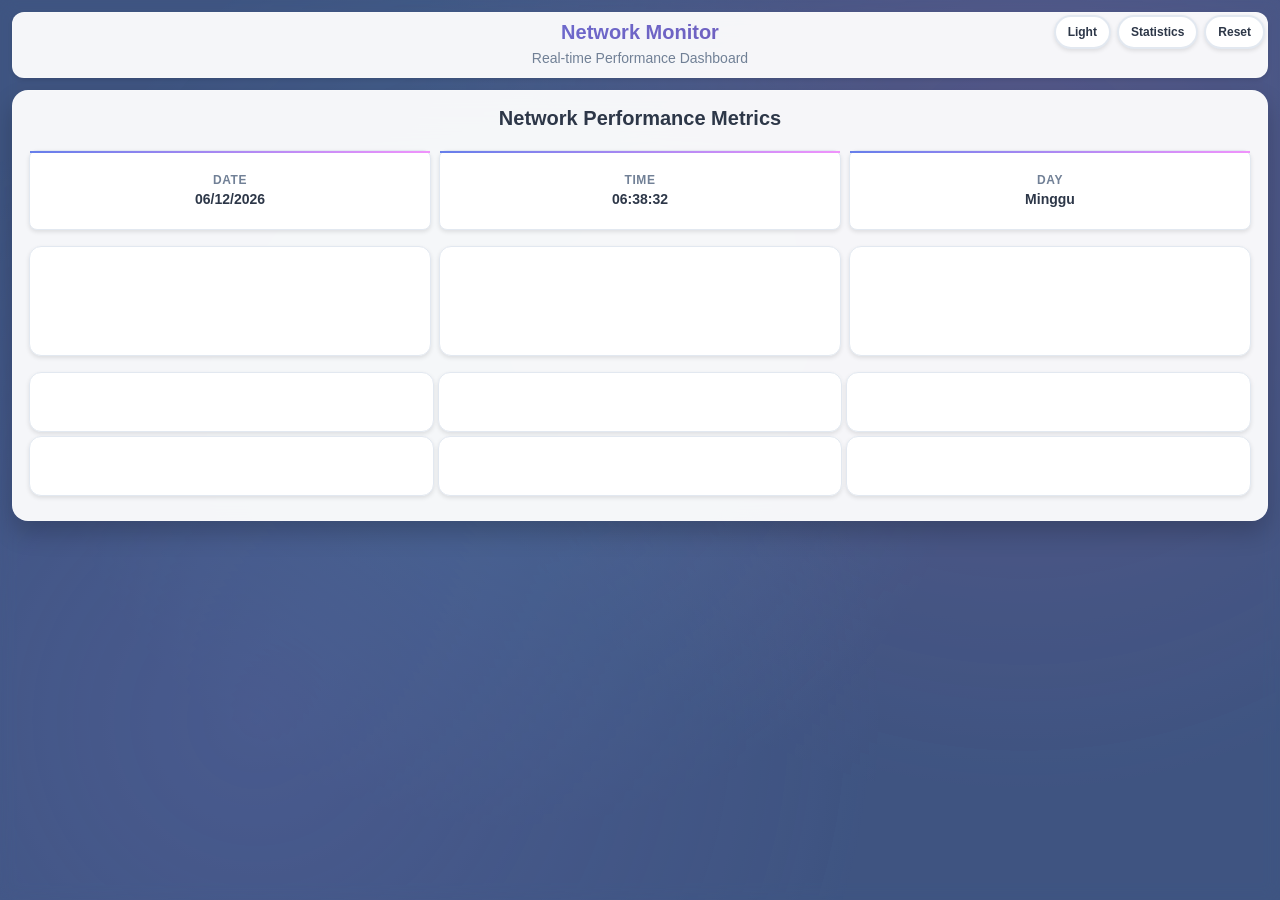
==== commit d5b860ff: "update netdata.html" ====
--- a/files/www/netdata.html
+++ b/files/www/netdata.html
@@ -21,32 +21,45 @@
   --radius-sm:8px;--radius-md:12px;--radius-lg:16px;--radius-xl:20px;--radius-2xl:24px;--radius-3xl:32px;
   --font-body:'Inter',-apple-system,BlinkMacSystemFont,'Segoe UI',Roboto,Arial,sans-serif;
   --text-xs:.75rem;--text-sm:.875rem;--text-base:1rem;--text-lg:1.125rem;--text-xl:1.25rem;--text-2xl:1.5rem;--text-3xl:1.875rem;
+  --bg-blur:blur(8px);
 }
 
 [data-theme="dark"]{
   --bg:#1a202c;--bg2:rgba(45,55,72,.95);--bg3:#2d3748;--t1:#f7fafc;--t2:#e2e8f0;--t3:#a0aec0;--b1:#4a5568;--b2:rgba(255,255,255,.1);
   --sh:0 2px 4px rgba(0,0,0,.3);--shl:0 8px 16px rgba(0,0,0,.4);--shx:0 12px 24px rgba(0,0,0,.5);
+  --bg-blur:blur(10px);
 }
 
 [data-theme="ocean"]{
   --bg:#0f172a;--bg2:rgba(15,23,42,.95);--bg3:#1e293b;--t1:#e2e8f0;--t2:#94a3b8;--t3:#64748b;--b1:#334155;--b2:rgba(59,130,246,.1);
   --sh:0 2px 4px rgba(0,0,0,.4);--shl:0 8px 16px rgba(0,0,0,.5);--shx:0 12px 24px rgba(0,0,0,.6);
   --p:#3b82f6;--s:#06b6d4;--a:#0ea5e9;--g:#22d3ee;--w:#f59e0b;--d:#ef4444;
+  --bg-blur:blur(12px);
 }
 
 [data-theme="purple"]{
   --bg:#1e1b4b;--bg2:rgba(30,27,75,.95);--bg3:#312e81;--t1:#f8fafc;--t2:#c7d2fe;--t3:#a5b4fc;--b1:#4338ca;--b2:rgba(139,92,246,.1);
   --p:#8b5cf6;--s:#a855f7;--a:#c084fc;
-}
-
-[data-theme="sunset"]{
-  --bg:#451a03;--bg2:rgba(69,26,3,.95);--bg3:#7c2d12;--t1:#fed7aa;--t2:#fdba74;--t3:#fb923c;--b1:#ea580c;--b2:rgba(251,146,60,.1);
-  --p:#f97316;--s:#ea580c;--a:#fb923c;--g:#22c55e;--w:#fbbf24;--d:#dc2626;
-}
-
-[data-theme="forest"]{
-  --bg:#14532d;--bg2:rgba(20,83,45,.95);--bg3:#166534;--t1:#dcfce7;--t2:#bbf7d0;--t3:#86efac;--b1:#22c55e;--b2:rgba(34,197,94,.1);
-  --p:#22c55e;--s:#16a34a;--a:#4ade80;--g:#15803d;--w:#eab308;--d:#dc2626;
+  --bg-blur:blur(10px);
+}
+
+/* TEMA BARU 1: GRADIENT BLUE */
+[data-theme="gradient"]{
+  --bg:linear-gradient(135deg, #667eea 0%, #764ba2 100%);--bg2:rgba(255,255,255,.9);--bg3:rgba(255,255,255,.95);
+  --t1:#1a202c;--t2:#4a5568;--t3:#718096;--b1:#e2e8f0;--b2:rgba(255,255,255,.15);
+  --sh:0 4px 8px rgba(102,126,234,.15);--shl:0 8px 16px rgba(102,126,234,.25);--shx:0 12px 24px rgba(102,126,234,.35);
+  --p:#667eea;--s:#764ba2;--a:#f093fb;--g:#22c55e;--w:#f59e0b;--d:#ef4444;
+  --bg-blur:blur(15px);
+}
+
+/* TEMA BARU 2: CYBER BLUE - CYBERPUNK STYLE */
+[data-theme="cyber"]{
+  --bg:linear-gradient(135deg, #0a0a0f 0%, #1a1a2e 30%, #16213e 70%, #0f0f23 100%);
+  --bg2:rgba(0,150,255,.12);--bg3:rgba(0,200,255,.15);
+  --t1:#00d4ff;--t2:#0099ff;--t3:#0066cc;--b1:#0080ff;--b2:rgba(0,150,255,.15);
+  --sh:0 0 15px rgba(0,180,255,.4);--shl:0 0 25px rgba(0,180,255,.6);--shx:0 0 35px rgba(0,180,255,.8);
+  --p:#00b4ff;--s:#0099ff;--a:#0080ff;--g:#00ffaa;--w:#ffaa00;--d:#ff4466;
+  --bg-blur:blur(20px);
 }
 
 @media(prefers-color-scheme:dark){:root:not([data-theme]){
@@ -54,12 +67,38 @@
 }}
 
 *{margin:0;padding:0;box-sizing:border-box}
-body{font:400 1rem/1.5 var(--font-body);background:var(--bg);min-height:100vh;color:var(--t1);transition:background .3s,color .3s}
-.container{max-width:1400px;margin:0 auto;padding:12px}
+body{
+  font:400 1rem/1.5 var(--font-body);background:var(--bg);min-height:100vh;color:var(--t1);
+  transition:background .3s,color .3s;position:relative;overflow-x:hidden;
+}
+
+/* BACKGROUND BLUR EFFECT */
+body::before{
+  content:'';position:fixed;top:0;left:0;width:100%;height:100%;
+  background:inherit;filter:var(--bg-blur);opacity:.3;z-index:-2;
+}
+
+body::after{
+  content:'';position:fixed;top:0;left:0;width:100%;height:100%;
+  background:radial-gradient(circle at 20% 80%, rgba(120,119,198,.3) 0%, transparent 50%),
+             radial-gradient(circle at 80% 20%, rgba(255,119,198,.2) 0%, transparent 50%),
+             radial-gradient(circle at 40% 40%, rgba(120,219,255,.2) 0%, transparent 50%);
+  z-index:-1;opacity:.6;
+}
+
+/* CYBER THEME SPECIAL BACKGROUND EFFECTS */
+[data-theme="cyber"] body::after{
+  background:radial-gradient(circle at 20% 80%, rgba(0,180,255,.4) 0%, transparent 60%),
+             radial-gradient(circle at 80% 20%, rgba(0,120,255,.3) 0%, transparent 60%),
+             radial-gradient(circle at 40% 40%, rgba(0,200,255,.3) 0%, transparent 50%),
+             radial-gradient(circle at 60% 10%, rgba(0,150,255,.2) 0%, transparent 70%);
+}
+
+.container{max-width:1400px;margin:0 auto;padding:12px;position:relative;z-index:1}
 
 /* SIMPLE BLUR OVERLAY */
 .blur-overlay{
-  position:fixed;top:0;left:0;width:100%;height:100%;backdrop-filter:blur(8px);
+  position:fixed;top:0;left:0;width:100%;height:100%;backdrop-filter:var(--bg-blur);
   background:rgba(0,0,0,0.3);z-index:998;opacity:0;visibility:hidden;
   transition:opacity .3s,visibility .3s;
 }
@@ -72,7 +111,7 @@
 .btn{
   background:var(--bg3);border:2px solid var(--b1);border-radius:25px;padding:8px 12px;
   cursor:pointer;box-shadow:var(--sh);color:var(--t1);font:600 .75rem var(--font-body);
-  transition:all .2s;
+  transition:all .2s;backdrop-filter:blur(10px);
 }
 .btn:hover{background:var(--p);color:#fff;border-color:var(--p)}
 .btn.rst:hover{background:var(--d);border-color:var(--d)}
@@ -84,6 +123,7 @@
   border-radius:var(--radius-md);padding:10px 14px;box-shadow:var(--shx);
   border:1px solid var(--b1);font:600 .75rem var(--font-body);
   transform:translateX(300px);opacity:0;transition:all .3s;min-width:200px;
+  backdrop-filter:blur(15px);
 }
 .toast.show{transform:translateX(0);opacity:1}
 .toast.success{border-color:var(--g);color:var(--g)}
@@ -93,6 +133,7 @@
 .header{
   text-align:center;margin-bottom:12px;padding:8px 12px;background:var(--bg2);
   border-radius:var(--radius-md);box-shadow:var(--sh);border:1px solid var(--b2);
+  backdrop-filter:blur(20px);
 }
 .header h1{
   font:700 1.25rem var(--font-body);margin-bottom:4px;
@@ -105,6 +146,7 @@
 .section{
   background:var(--bg2);border-radius:var(--radius-lg);padding:16px;
   margin-bottom:16px;box-shadow:var(--shx);border:1px solid var(--b2);
+  backdrop-filter:blur(25px);
 }
 .title{
   text-align:center;font:600 1.25rem var(--font-body);color:var(--t1);margin-bottom:20px;
@@ -118,6 +160,7 @@
   background:var(--bg2);border-radius:var(--radius-2xl);padding:25px;
   box-shadow:var(--shx);border:1px solid var(--b2);z-index:999;
   opacity:0;visibility:hidden;transition:opacity .3s,visibility .3s;
+  backdrop-filter:blur(30px);
 }
 .stats-modal.show{opacity:1;visibility:visible}
 
@@ -133,7 +176,7 @@
 .grid-info{display:grid;grid-template-columns:repeat(3,1fr);gap:8px;margin-bottom:16px}
 .grid-charts{display:grid;grid-template-columns:repeat(3,1fr);gap:8px;margin-bottom:16px}
 
-/* GRID-CHARTS2 - 3 KOLOM UNTUK SEMUA DEVICE */
+/* GRID-CHARTS2 - 3 KOLOM UNTUK SEMUA DEVICE - 6 CHART TOTAL */
 .grid-charts2{display:grid;grid-template-columns:repeat(3,1fr);gap:4px;margin-bottom:8px}
 
 .grid-btns{display:grid;grid-template-columns:repeat(3,1fr);gap:10px;margin-bottom:20px}
@@ -143,6 +186,7 @@
   background:var(--bg3);border-radius:var(--radius-md);padding:6px;
   box-shadow:var(--sh);border:1px solid var(--b1);min-height:110px;
   display:flex;align-items:center;justify-content:center;
+  backdrop-filter:blur(15px);
 }
 
 /* CHART KHUSUS UNTUK GRID-CHARTS2 DIPERKECIL */
@@ -155,7 +199,7 @@
   background:var(--bg3);border-radius:var(--radius-sm);padding:10px;
   box-shadow:var(--sh);border:1px solid var(--b1);min-height:80px;
   display:flex;flex-direction:column;justify-content:center;align-items:center;
-  text-align:center;position:relative;
+  text-align:center;position:relative;backdrop-filter:blur(15px);
 }
 .info::before{
   content:'';position:absolute;top:0;left:0;right:0;height:2px;
@@ -181,6 +225,7 @@
 .img-cnt{
   position:relative;width:100%;background:var(--bg3);border-radius:var(--radius-lg);
   box-shadow:var(--sh);border:1px solid var(--b1);padding:16px;margin:0 auto;
+  backdrop-filter:blur(20px);
 }
 .chart-img{display:none;width:100%;height:auto;border-radius:var(--radius-sm)}
 .img-cnt::before{
@@ -292,35 +337,37 @@
           </div>
         </div>
         
+        <!-- GRID-CHARTS DENGAN 3 CHART: ETH1, WWAN0, USB0 -->
         <div class="grid-charts">
           <div class="chart">
             <div data-netdata="net.eth1" data-title="MODEM" data-chart-library="gauge" data-after="-100" data-width="100%" data-points="720" data-gauge-generate-gradient="[0,5,10,60,100]" data-gauge-gradient-percent-color-0="#fa709a" data-gauge-gradient-percent-color-5="#fa709a" data-gauge-gradient-percent-color-10="#f093fb" data-gauge-gradient-percent-color-60="#4facfe" data-gauge-gradient-percent-color-100="#43e97b" data-colors="#667eea"></div>
           </div>
           <div class="chart">
-            <div data-netdata="net.br-lan" data-title="LAN" data-chart-library="easypiechart" data-after="-150" data-width="100%" data-points="720" data-colors="#4facfe"></div>
+            <div data-netdata="net.wwan0" data-title="WWAN" data-chart-library="gauge" data-after="-100" data-width="100%" data-points="720" data-gauge-generate-gradient="[0,5,10,60,100]" data-gauge-gradient-percent-color-0="#fa709a" data-gauge-gradient-percent-color-5="#fa709a" data-gauge-gradient-percent-color-10="#f093fb" data-gauge-gradient-percent-color-60="#4facfe" data-gauge-gradient-percent-color-100="#43e97b" data-colors="#f093fb"></div>
           </div>
           <div class="chart">
             <div data-netdata="net.usb0" data-title="HP" data-chart-library="gauge" data-after="-100" data-width="100%" data-points="720" data-gauge-generate-gradient="[0,5,10,60,100]" data-gauge-gradient-percent-color-0="#fa709a" data-gauge-gradient-percent-color-5="#fa709a" data-gauge-gradient-percent-color-10="#f093fb" data-gauge-gradient-percent-color-60="#4facfe" data-gauge-gradient-percent-color-100="#43e97b" data-colors="#43e97b"></div>
           </div>
         </div>
 
-        <!-- GRID-CHARTS2 DENGAN 6 CHART DALAM 2 BARIS (3 KOLOM) -->
+        <!-- GRID-CHARTS2 DENGAN SUSUNAN BARU: RECEIVED-LAN-SENT / CPU-RAM-LOAD -->
         <div class="grid-charts2">
+          <!-- BARIS PERTAMA: received - br-lan - sent -->
           <div class="chart">
             <div data-netdata="system.net" data-dimensions="received" data-chart-library="easypiechart" data-title="DATA RECEIVED" data-width="100%" data-points="720" data-common-units="system.net.mainhead" data-colors="#4facfe"></div>
           </div>
           <div class="chart">
-            <div data-netdata="system.cpu" data-chart-library="easypiechart" data-title="CPU USAGE" data-units="%" data-easypiechart-max-value="100" data-width="100%" data-points="720" data-colors="#f093fb"></div>
-          </div>
-          <div class="chart">
-            <div data-netdata="system.ram" data-dimensions="used|buffers|active|wired" data-append-options="percentage" data-chart-library="easypiechart" data-title="RAM USAGE" data-units="%" data-easypiechart-max-value="100" data-width="100%" data-points="720" data-colors="#43e97b"></div>
-          </div>
-          <!-- BARIS KEDUA -->
-          <div class="chart">
-            <div data-netdata="system.net" data-dimensions="sent" data-chart-library="easypiechart" data-title="DATA SENT" data-width="100%" data-points="720" data-common-units="system.net.mainhead" data-colors="#667eea"></div>
-          </div>
-          <div class="chart">
-            <div data-netdata="system.io" data-chart-library="easypiechart" data-title="DISK I/O" data-width="100%" data-points="720" data-colors="#f59e0b"></div>
+            <div data-netdata="net.br-lan" data-title="LAN" data-chart-library="easypiechart" data-after="-150" data-width="100%" data-points="720" data-colors="#667eea"></div>
+          </div>
+          <div class="chart">
+            <div data-netdata="system.net" data-dimensions="sent" data-chart-library="easypiechart" data-title="DATA SENT" data-width="100%" data-points="720" data-common-units="system.net.mainhead" data-colors="#f093fb"></div>
+          </div>
+          <!-- BARIS KEDUA: cpu - ram - load -->
+          <div class="chart">
+            <div data-netdata="system.cpu" data-chart-library="easypiechart" data-title="CPU USAGE" data-units="%" data-easypiechart-max-value="100" data-width="100%" data-points="720" data-colors="#43e97b"></div>
+          </div>
+          <div class="chart">
+            <div data-netdata="system.ram" data-dimensions="used|buffers|active|wired" data-append-options="percentage" data-chart-library="easypiechart" data-title="RAM USAGE" data-units="%" data-easypiechart-max-value="100" data-width="100%" data-points="720" data-colors="#f59e0b"></div>
           </div>
           <div class="chart">
             <div data-netdata="system.load" data-chart-library="easypiechart" data-title="SYSTEM LOAD" data-width="100%" data-points="720" data-colors="#ef4444"></div>
@@ -375,9 +422,9 @@
   chartButtons: document.querySelectorAll('.chart-btn')
 };
 
-// Theme System
-const themes = ['light', 'dark', 'ocean', 'purple', 'sunset', 'forest'];
-const themeNames = ['Light', 'Dark', 'Ocean', 'Purple', 'Sunset', 'Forest'];
+// Theme System - UPDATED: Removed sunset & forest, added gradient & cyber
+const themes = ['light', 'dark', 'ocean', 'purple', 'gradient', 'cyber'];
+const themeNames = ['Light', 'Dark', 'Ocean', 'Purple', 'Gradient', 'Cyber'];
 let currentTheme = localStorage.getItem('selectedTheme') || 'light';
 
 function applyTheme() {
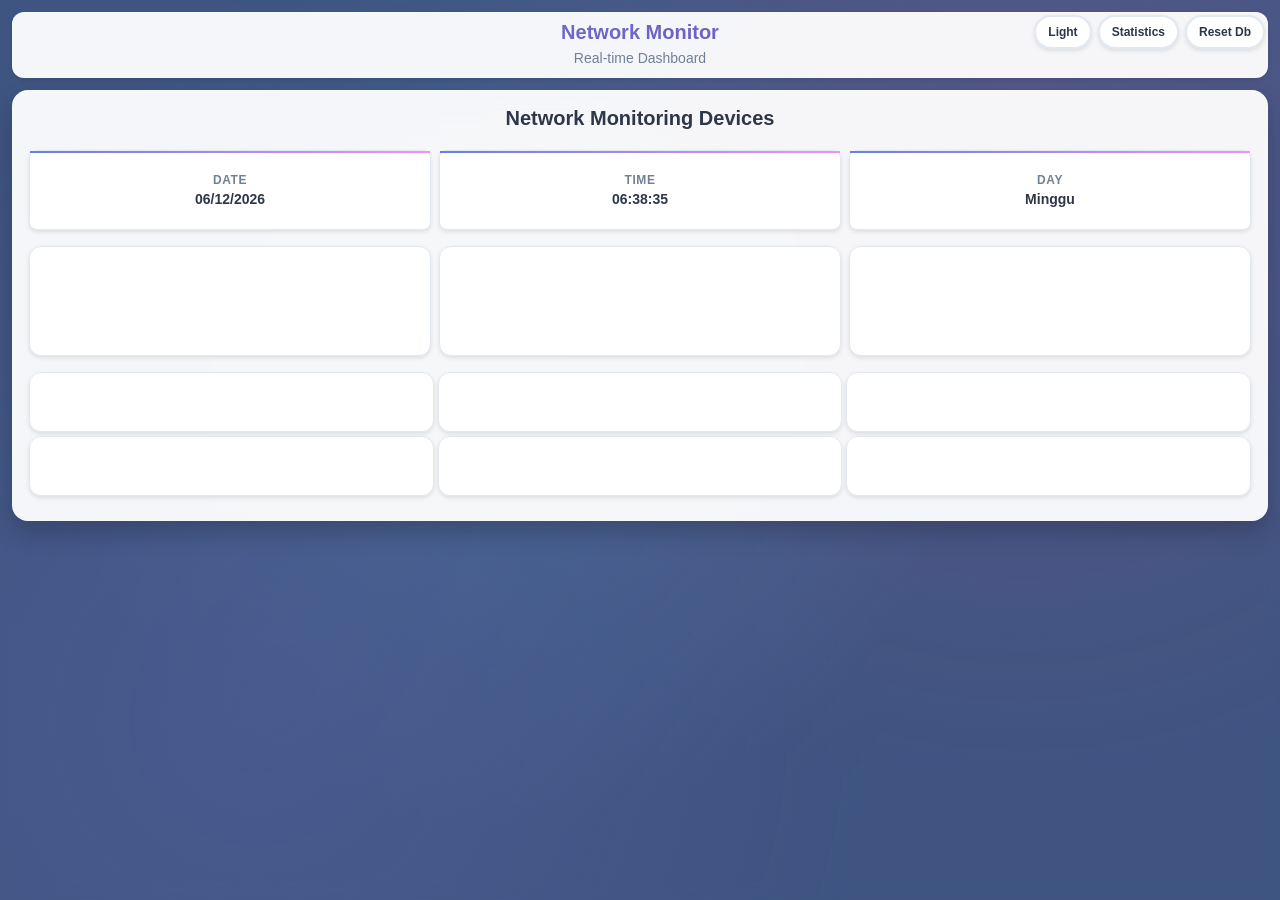
==== commit f934ad2b: "update netdata.html | Add New Tema" ====
--- a/files/www/netdata.html
+++ b/files/www/netdata.html
@@ -43,7 +43,7 @@
   --bg-blur:blur(10px);
 }
 
-/* TEMA BARU 1: GRADIENT BLUE */
+/* TEMA GRADIENT BLUE */
 [data-theme="gradient"]{
   --bg:linear-gradient(135deg, #667eea 0%, #764ba2 100%);--bg2:rgba(255,255,255,.9);--bg3:rgba(255,255,255,.95);
   --t1:#1a202c;--t2:#4a5568;--t3:#718096;--b1:#e2e8f0;--b2:rgba(255,255,255,.15);
@@ -52,7 +52,7 @@
   --bg-blur:blur(15px);
 }
 
-/* TEMA BARU 2: CYBER BLUE - CYBERPUNK STYLE */
+/* TEMA CYBERPUNK STYLE */
 [data-theme="cyber"]{
   --bg:linear-gradient(135deg, #0a0a0f 0%, #1a1a2e 30%, #16213e 70%, #0f0f23 100%);
   --bg2:rgba(0,150,255,.12);--bg3:rgba(0,200,255,.15);
@@ -62,6 +62,15 @@
   --bg-blur:blur(20px);
 }
 
+/* TEMA ULTRA GLASSMORPHISM */
+[data-theme="transparent"]{
+  --bg:transparent;--bg2:rgba(255,255,255,.08);--bg3:rgba(255,255,255,.12);
+  --t1:#ffffff;--t2:#e2e8f0;--t3:#cbd5e0;--b1:rgba(255,255,255,.2);--b2:rgba(255,255,255,.05);
+  --sh:0 8px 32px rgba(0,0,0,.15);--shl:0 12px 40px rgba(0,0,0,.2);--shx:0 16px 48px rgba(0,0,0,.25);
+  --p:#667eea;--s:#764ba2;--a:#f093fb;--g:#10b981;--w:#f59e0b;--d:#ef4444;
+  --bg-blur:blur(25px);
+}
+
 @media(prefers-color-scheme:dark){:root:not([data-theme]){
   --bg:#1a202c;--bg2:rgba(45,55,72,.95);--bg3:#2d3748;--t1:#f7fafc;--t2:#e2e8f0;--t3:#a0aec0;--b1:#4a5568;--b2:rgba(255,255,255,.1);
 }}
@@ -86,12 +95,41 @@
   z-index:-1;opacity:.6;
 }
 
-/* CYBER THEME SPECIAL BACKGROUND EFFECTS */
+/* CYBER THEME BACKGROUND EFFECTS */
 [data-theme="cyber"] body::after{
   background:radial-gradient(circle at 20% 80%, rgba(0,180,255,.4) 0%, transparent 60%),
              radial-gradient(circle at 80% 20%, rgba(0,120,255,.3) 0%, transparent 60%),
              radial-gradient(circle at 40% 40%, rgba(0,200,255,.3) 0%, transparent 50%),
              radial-gradient(circle at 60% 10%, rgba(0,150,255,.2) 0%, transparent 70%);
+}
+
+/* TRANSPARENT THEME BACKGROUND */
+[data-theme="transparent"] body{
+  background:linear-gradient(135deg, 
+    rgba(102,126,234,.15) 0%, 
+    rgba(118,75,162,.12) 25%, 
+    rgba(240,147,251,.10) 50%,
+    rgba(16,185,129,.08) 75%,
+    rgba(102,126,234,.15) 100%);
+}
+
+[data-theme="transparent"] body::before{
+  background:linear-gradient(45deg,
+    rgba(255,255,255,.02) 0%,
+    rgba(102,126,234,.05) 25%,
+    rgba(118,75,162,.03) 50%,
+    rgba(240,147,251,.04) 75%,
+    rgba(255,255,255,.02) 100%);
+  filter:blur(30px);opacity:.8;
+}
+
+[data-theme="transparent"] body::after{
+  background:radial-gradient(circle at 25% 75%, rgba(102,126,234,.15) 0%, transparent 60%),
+             radial-gradient(circle at 75% 25%, rgba(240,147,251,.12) 0%, transparent 60%),
+             radial-gradient(circle at 50% 50%, rgba(118,75,162,.10) 0%, transparent 50%),
+             radial-gradient(circle at 10% 10%, rgba(16,185,129,.08) 0%, transparent 70%),
+             radial-gradient(circle at 90% 90%, rgba(245,158,11,.06) 0%, transparent 80%);
+  opacity:.9;
 }
 
 .container{max-width:1400px;margin:0 auto;padding:12px;position:relative;z-index:1}
@@ -129,7 +167,7 @@
 .toast.success{border-color:var(--g);color:var(--g)}
 .toast.error{border-color:var(--d);color:var(--d)}
 
-/* HEADER YANG DIPERBESAR DENGAN RESPONSIVE */
+/* HEADER */
 .header{
   text-align:center;margin-bottom:12px;padding:8px 12px;background:var(--bg2);
   border-radius:var(--radius-md);box-shadow:var(--sh);border:1px solid var(--b2);
@@ -142,7 +180,7 @@
 }
 .header .subtitle{font-size:.875rem;color:var(--t2)}
 
-/* SECTION TITLE DIPERBESAR */
+/* SECTION TITLE */
 .section{
   background:var(--bg2);border-radius:var(--radius-lg);padding:16px;
   margin-bottom:16px;box-shadow:var(--shx);border:1px solid var(--b2);
@@ -176,7 +214,7 @@
 .grid-info{display:grid;grid-template-columns:repeat(3,1fr);gap:8px;margin-bottom:16px}
 .grid-charts{display:grid;grid-template-columns:repeat(3,1fr);gap:8px;margin-bottom:16px}
 
-/* GRID-CHARTS2 - 3 KOLOM UNTUK SEMUA DEVICE - 6 CHART TOTAL */
+/* GRID-CHARTS2 - 3 KOLOM */
 .grid-charts2{display:grid;grid-template-columns:repeat(3,1fr);gap:4px;margin-bottom:8px}
 
 .grid-btns{display:grid;grid-template-columns:repeat(3,1fr);gap:10px;margin-bottom:20px}
@@ -189,12 +227,12 @@
   backdrop-filter:blur(15px);
 }
 
-/* CHART KHUSUS UNTUK GRID-CHARTS2 DIPERKECIL */
+/* CHART UNTUK GRID-CHARTS2 */
 .grid-charts2 .chart{
   min-height:60px;padding:3px;
 }
 
-/* INFO CARDS DIPERBESAR */
+/* INFO CARDS */
 .info{
   background:var(--bg3);border-radius:var(--radius-sm);padding:10px;
   box-shadow:var(--sh);border:1px solid var(--b1);min-height:80px;
@@ -307,7 +345,7 @@
       <div class="top-ctrl">
         <button class="btn" id="themeBtn"><span id="themeText">Light</span></button>
         <button class="btn stats" id="statsBtn">Statistics</button>
-        <button class="btn rst" id="resetBtn">Reset</button>
+        <button class="btn rst" id="resetBtn">Reset Db</button>
       </div>
 
       <div class="toast" id="toast">
@@ -316,11 +354,11 @@
 
       <header class="header">
         <h1>Network Monitor</h1>
-        <p class="subtitle">Real-time Performance Dashboard</p>
+        <p class="subtitle">Real-time Dashboard</p>
       </header>
 
       <section class="section">
-        <h2 class="title">Network Performance Metrics</h2>
+        <h2 class="title">Network Monitoring Devices</h2>
         
         <div class="grid-info">
           <div class="info">
@@ -337,7 +375,7 @@
           </div>
         </div>
         
-        <!-- GRID-CHARTS DENGAN 3 CHART: ETH1, WWAN0, USB0 -->
+        <!-- ETH1, WWAN0, USB0 -->
         <div class="grid-charts">
           <div class="chart">
             <div data-netdata="net.eth1" data-title="MODEM" data-chart-library="gauge" data-after="-100" data-width="100%" data-points="720" data-gauge-generate-gradient="[0,5,10,60,100]" data-gauge-gradient-percent-color-0="#fa709a" data-gauge-gradient-percent-color-5="#fa709a" data-gauge-gradient-percent-color-10="#f093fb" data-gauge-gradient-percent-color-60="#4facfe" data-gauge-gradient-percent-color-100="#43e97b" data-colors="#667eea"></div>
@@ -350,7 +388,7 @@
           </div>
         </div>
 
-        <!-- GRID-CHARTS2 DENGAN SUSUNAN BARU: RECEIVED-LAN-SENT / CPU-RAM-LOAD -->
+        <!-- RECEIVED-LAN-SENT / CPU-RAM-LOAD -->
         <div class="grid-charts2">
           <!-- BARIS PERTAMA: received - br-lan - sent -->
           <div class="chart">
@@ -422,9 +460,9 @@
   chartButtons: document.querySelectorAll('.chart-btn')
 };
 
-// Theme System - UPDATED: Removed sunset & forest, added gradient & cyber
-const themes = ['light', 'dark', 'ocean', 'purple', 'gradient', 'cyber'];
-const themeNames = ['Light', 'Dark', 'Ocean', 'Purple', 'Gradient', 'Cyber'];
+// Theme System
+const themes = ['light', 'dark', 'ocean', 'purple', 'gradient', 'cyber', 'transparent'];
+const themeNames = ['Light', 'Dark', 'Ocean', 'Purple', 'Gradient', 'Cyber', 'Glass'];
 let currentTheme = localStorage.getItem('selectedTheme') || 'light';
 
 function applyTheme() {
